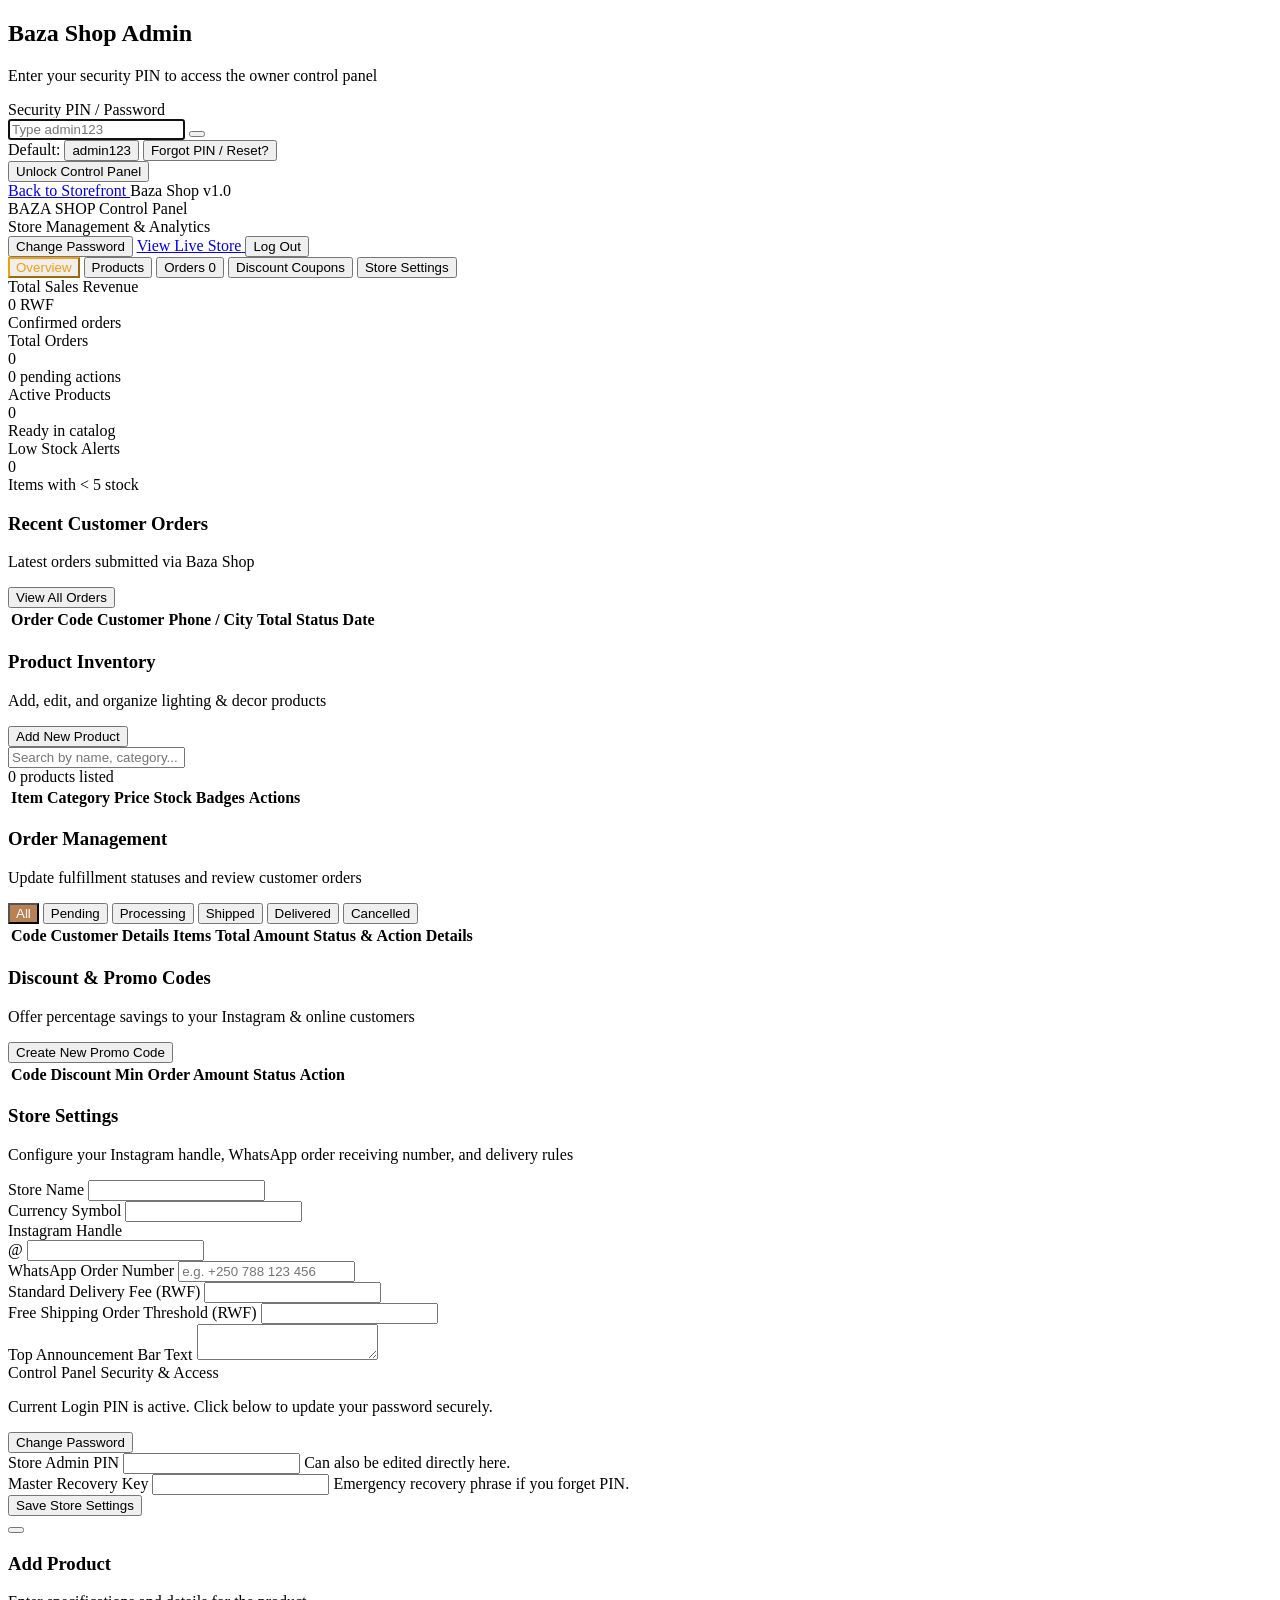
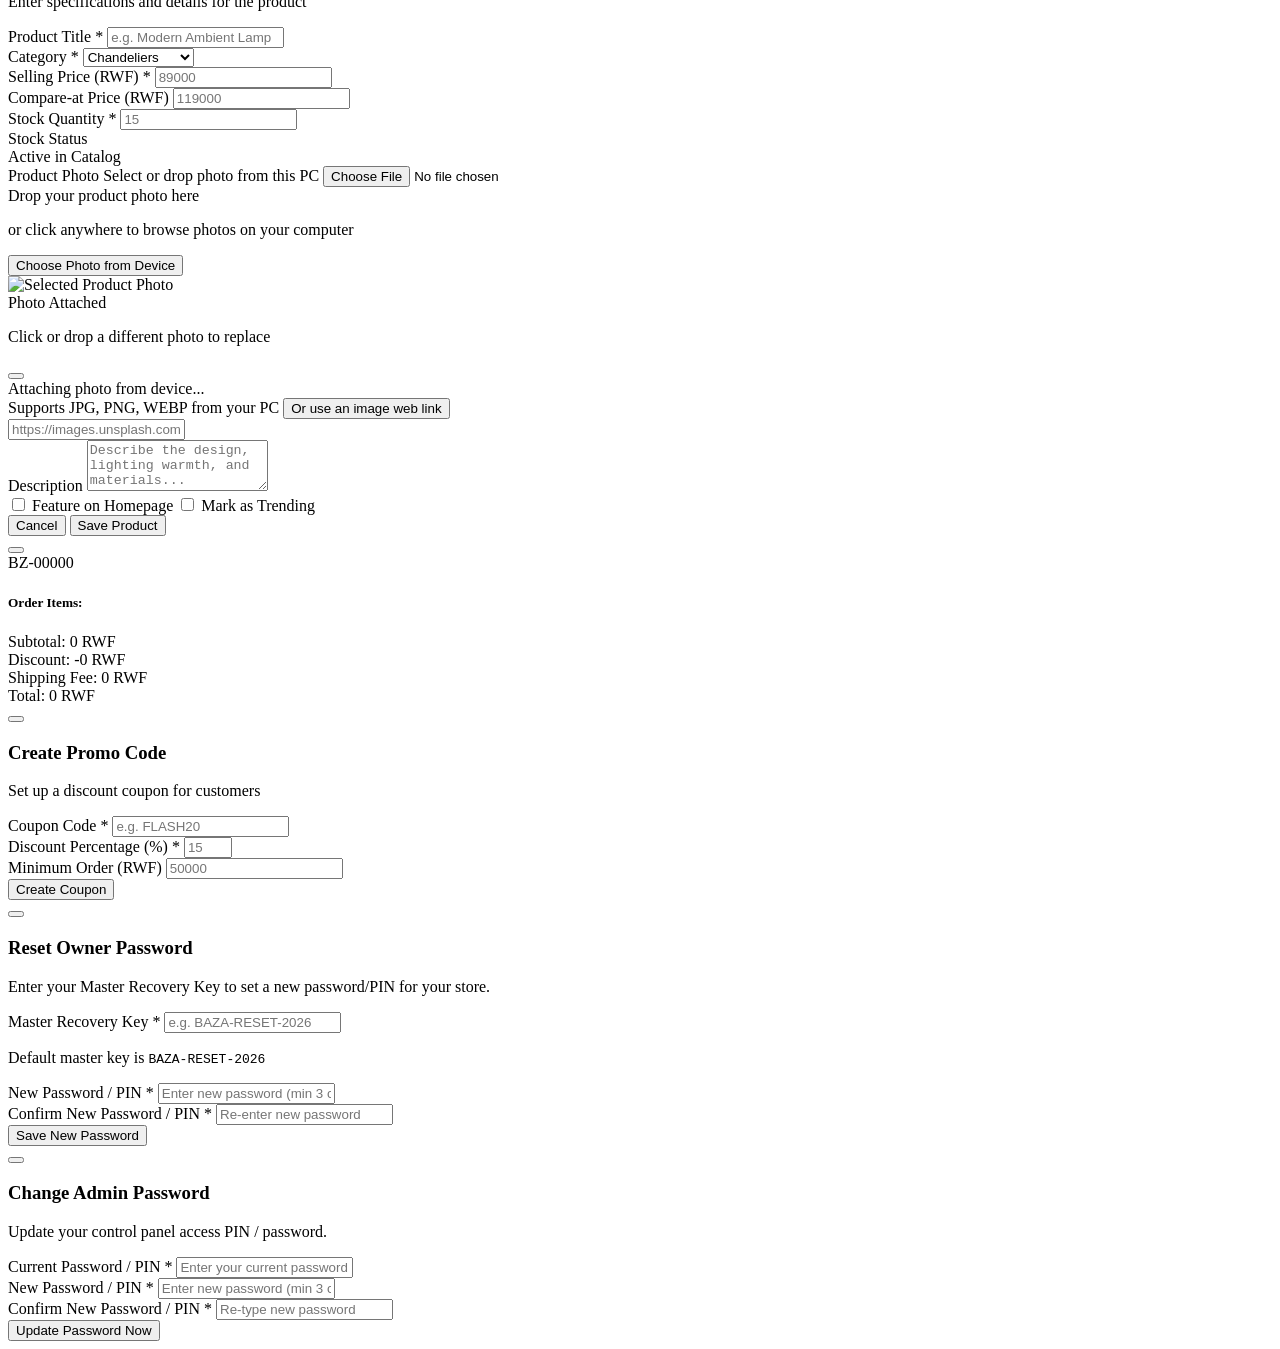
==== templates/admin.html @ 98906d43 "Initial commit: Baza Shop modern e-commerce storefront & owner control panel" ====
<!DOCTYPE html>
<html lang="en">
<head>
    <meta charset="UTF-8">
    <meta name="viewport" content="width=device-width, initial-scale=1.0">
    <title>Baza Shop | Owner Control Panel</title>
    <!-- Tailwind CSS CDN -->
    <script src="https://cdn.tailwindcss.com"></script>
    <script>
        tailwind.config = {
            darkMode: 'class',
            theme: {
                extend: {
                    colors: {
                        brand: {
                            500: '#b88255',
                            600: '#9e6741',
                            700: '#7f4f34',
                        },
                        darkBg: '#0f1117',
                        darkCard: '#151922',
                        darkBorder: '#222834'
                    },
                    fontFamily: {
                        sans: ['Plus Jakarta Sans', 'Inter', 'sans-serif'],
                        display: ['Outfit', 'sans-serif'],
                    }
                }
            }
        }
    </script>
    <!-- Google Fonts -->
    <link rel="preconnect" href="https://fonts.googleapis.com">
    <link rel="preconnect" href="https://fonts.gstatic.com" crossorigin>
    <link href="https://fonts.googleapis.com/css2?family=Outfit:wght@400;500;600;700;800&family=Plus+Jakarta+Sans:wght@300;400;500;600;700&display=swap" rel="stylesheet">
    <!-- Lucide Icons -->
    <script src="https://unpkg.com/lucide@latest"></script>
    <link rel="stylesheet" href="/static/css/style.css">
</head>
<body class="bg-[#0c0e14] text-slate-100 font-sans antialiased min-h-screen flex flex-col">

    <!-- Admin Login Screen (Shown when not authenticated) -->
    <div id="loginScreen" class="fixed inset-0 z-50 flex items-center justify-center p-4 bg-[#0a0c12]">
        <div class="max-w-md w-full bg-[#131722] border border-slate-800 rounded-2xl p-8 shadow-2xl text-center">
            <div class="w-14 h-14 rounded-2xl bg-gradient-to-br from-brand-500 to-amber-700 flex items-center justify-center mx-auto mb-4 text-white shadow-lg shadow-brand-500/20">
                <i data-lucide="shield-check" class="w-7 h-7"></i>
            </div>
            <h2 class="font-display font-bold text-2xl text-white mb-1">Baza Shop Admin</h2>
            <p class="text-xs text-slate-400 mb-6">Enter your security PIN to access the owner control panel</p>

            <form onsubmit="handleAdminLogin(event)" class="space-y-4 text-left">
                <div>
                    <label class="block text-xs font-semibold text-slate-300 mb-1.5">Security PIN / Password</label>
                    <div class="relative">
                        <i data-lucide="key-round" class="w-4 h-4 text-slate-400 absolute left-3.5 top-1/2 -translate-y-1/2"></i>
                        <input 
                            type="password" 
                            id="adminPinInput" 
                            required 
                            autofocus
                            placeholder="Type admin123" 
                            class="w-full bg-[#1a1f2e] border border-slate-700 rounded-xl pl-10 pr-10 py-2.5 text-sm text-white placeholder-slate-500 focus:outline-none focus:border-brand-500"
                        >
                        <button type="button" onclick="togglePinVisibility()" class="absolute right-3 top-1/2 -translate-y-1/2 text-slate-400 hover:text-white transition" title="Show/Hide Password">
                            <i id="pinEyeIcon" data-lucide="eye" class="w-4 h-4"></i>
                        </button>
                    </div>
                    <div class="flex items-center justify-between text-[11px] mt-2">
                        <span class="text-slate-400">
                            Default: <button type="button" onclick="fillDefaultPin()" class="bg-amber-500/20 text-amber-300 font-bold px-1.5 py-0.5 rounded border border-amber-500/30 hover:bg-amber-500/40 transition cursor-pointer" title="Click to auto-fill">admin123</button>
                        </span>
                        <button type="button" onclick="openResetPasswordModal()" class="text-amber-400 hover:text-amber-300 font-semibold underline underline-offset-2 transition">
                            Forgot PIN / Reset?
                        </button>
                    </div>
                </div>

                <div id="loginErrorMsg" class="hidden text-xs text-rose-400 bg-rose-500/10 border border-rose-500/20 p-2.5 rounded-lg"></div>

                <button type="submit" id="loginBtn" class="w-full py-2.5 rounded-xl bg-gradient-to-r from-brand-500 to-amber-600 hover:from-brand-400 hover:to-amber-500 text-white font-semibold text-xs shadow-lg shadow-brand-500/20 transition">
                    Unlock Control Panel
                </button>
            </form>

            <div class="mt-6 pt-6 border-t border-slate-800 flex items-center justify-between text-xs text-slate-400">
                <a href="/" class="hover:text-amber-400 transition flex items-center gap-1">
                    <i data-lucide="arrow-left" class="w-3.5 h-3.5"></i>
                    Back to Storefront
                </a>
                <span class="text-slate-600">Baza Shop v1.0</span>
            </div>
        </div>
    </div>

    <!-- Admin Main App (Visible after authentication) -->
    <div id="adminApp" class="hidden flex-1 flex flex-col">
        <!-- Top Admin Header -->
        <header class="bg-[#121620] border-b border-slate-800 sticky top-0 z-30">
            <div class="max-w-7xl mx-auto px-4 sm:px-6 lg:px-8 h-16 flex items-center justify-between">
                <!-- Brand Title -->
                <div class="flex items-center gap-3">
                    <div class="w-9 h-9 rounded-xl bg-brand-500 flex items-center justify-center text-white font-bold">
                        <i data-lucide="layout-dashboard" class="w-5 h-5"></i>
                    </div>
                    <div>
                        <div class="font-display font-bold text-base text-white flex items-center gap-2">
                            <span>BAZA SHOP</span>
                            <span class="text-[10px] bg-amber-500/20 text-amber-300 font-semibold px-2 py-0.5 rounded-full border border-amber-500/30">Control Panel</span>
                        </div>
                        <span class="text-[11px] text-slate-400">Store Management & Analytics</span>
                    </div>
                </div>

                <!-- Right Header Actions -->
                <div class="flex items-center gap-3 text-xs">
                    <button onclick="openChangePasswordModal()" class="px-3 py-1.5 rounded-xl bg-amber-500/15 hover:bg-amber-500/25 text-amber-300 transition flex items-center gap-1.5 border border-amber-500/30 font-semibold shadow-sm" title="Change Admin Password">
                        <i data-lucide="key-round" class="w-3.5 h-3.5"></i>
                        <span>Change Password</span>
                    </button>
                    <a href="/" target="_blank" class="px-3 py-1.5 rounded-xl bg-slate-800 hover:bg-slate-700 text-slate-200 transition flex items-center gap-1.5 border border-slate-700">
                        <i data-lucide="external-link" class="w-3.5 h-3.5 text-amber-400"></i>
                        <span>View Live Store</span>
                    </a>
                    <button onclick="handleAdminLogout()" class="px-3 py-1.5 rounded-xl bg-rose-500/10 hover:bg-rose-500/20 text-rose-300 transition flex items-center gap-1.5 border border-rose-500/30">
                        <i data-lucide="log-out" class="w-3.5 h-3.5"></i>
                        <span>Log Out</span>
                    </button>
                </div>
            </div>

            <!-- Tab Navigation Bar -->
            <div class="border-t border-slate-800/80 bg-[#0f121a] px-4 sm:px-8">
                <nav class="flex space-x-6 overflow-x-auto text-xs font-semibold" aria-label="Tabs">
                    <button onclick="switchTab('dashboard')" id="tabBtn-dashboard" class="admin-tab active-admin-tab py-3 border-b-2 flex items-center gap-2 transition">
                        <i data-lucide="bar-chart-3" class="w-4 h-4"></i>
                        <span>Overview</span>
                    </button>
                    <button onclick="switchTab('products')" id="tabBtn-products" class="admin-tab py-3 border-b-2 border-transparent text-slate-400 hover:text-white flex items-center gap-2 transition">
                        <i data-lucide="package" class="w-4 h-4"></i>
                        <span>Products</span>
                    </button>
                    <button onclick="switchTab('orders')" id="tabBtn-orders" class="admin-tab py-3 border-b-2 border-transparent text-slate-400 hover:text-white flex items-center gap-2 transition">
                        <i data-lucide="shopping-cart" class="w-4 h-4"></i>
                        <span>Orders</span>
                        <span id="pendingBadge" class="hidden bg-amber-500 text-stone-900 text-[10px] font-bold px-1.5 py-0.2 rounded-full">0</span>
                    </button>
                    <button onclick="switchTab('coupons')" id="tabBtn-coupons" class="admin-tab py-3 border-b-2 border-transparent text-slate-400 hover:text-white flex items-center gap-2 transition">
                        <i data-lucide="tag" class="w-4 h-4"></i>
                        <span>Discount Coupons</span>
                    </button>
                    <button onclick="switchTab('settings')" id="tabBtn-settings" class="admin-tab py-3 border-b-2 border-transparent text-slate-400 hover:text-white flex items-center gap-2 transition">
                        <i data-lucide="settings" class="w-4 h-4"></i>
                        <span>Store Settings</span>
                    </button>
                </nav>
            </div>
        </header>

        <!-- Main Body Area -->
        <main class="flex-1 max-w-7xl w-full mx-auto p-4 sm:p-6 lg:p-8">

            <!-- TAB 1: DASHBOARD OVERVIEW -->
            <div id="tabContent-dashboard" class="space-y-8">
                <!-- Metrics Grid -->
                <div class="grid grid-cols-1 sm:grid-cols-2 lg:grid-cols-4 gap-4">
                    <!-- Revenue -->
                    <div class="bg-[#151924] border border-slate-800 rounded-2xl p-5 shadow-lg">
                        <div class="flex items-center justify-between text-slate-400 mb-3 text-xs">
                            <span class="font-medium">Total Sales Revenue</span>
                            <div class="w-8 h-8 rounded-lg bg-emerald-500/10 text-emerald-400 flex items-center justify-center">
                                <i data-lucide="dollar-sign" class="w-4 h-4"></i>
                            </div>
                        </div>
                        <div id="metricRevenue" class="text-2xl font-extrabold text-white font-display">0 RWF</div>
                        <div class="text-[11px] text-emerald-400 font-medium mt-1 flex items-center gap-1">
                            <i data-lucide="trending-up" class="w-3 h-3"></i> Confirmed orders
                        </div>
                    </div>

                    <!-- Orders -->
                    <div class="bg-[#151924] border border-slate-800 rounded-2xl p-5 shadow-lg">
                        <div class="flex items-center justify-between text-slate-400 mb-3 text-xs">
                            <span class="font-medium">Total Orders</span>
                            <div class="w-8 h-8 rounded-lg bg-blue-500/10 text-blue-400 flex items-center justify-center">
                                <i data-lucide="shopping-bag" class="w-4 h-4"></i>
                            </div>
                        </div>
                        <div id="metricOrders" class="text-2xl font-extrabold text-white font-display">0</div>
                        <div class="text-[11px] text-slate-400 mt-1">
                            <span id="metricPendingOrders" class="text-amber-400 font-semibold">0</span> pending actions
                        </div>
                    </div>

                    <!-- Products -->
                    <div class="bg-[#151924] border border-slate-800 rounded-2xl p-5 shadow-lg">
                        <div class="flex items-center justify-between text-slate-400 mb-3 text-xs">
                            <span class="font-medium">Active Products</span>
                            <div class="w-8 h-8 rounded-lg bg-purple-500/10 text-purple-400 flex items-center justify-center">
                                <i data-lucide="layers" class="w-4 h-4"></i>
                            </div>
                        </div>
                        <div id="metricProducts" class="text-2xl font-extrabold text-white font-display">0</div>
                        <div class="text-[11px] text-slate-400 mt-1">Ready in catalog</div>
                    </div>

                    <!-- Low Stock Alerts -->
                    <div class="bg-[#151924] border border-slate-800 rounded-2xl p-5 shadow-lg">
                        <div class="flex items-center justify-between text-slate-400 mb-3 text-xs">
                            <span class="font-medium">Low Stock Alerts</span>
                            <div class="w-8 h-8 rounded-lg bg-amber-500/10 text-amber-400 flex items-center justify-center">
                                <i data-lucide="alert-triangle" class="w-4 h-4"></i>
                            </div>
                        </div>
                        <div id="metricLowStock" class="text-2xl font-extrabold text-white font-display">0</div>
                        <div class="text-[11px] text-amber-400 mt-1">Items with &lt; 5 stock</div>
                    </div>
                </div>

                <!-- Recent Orders Preview -->
                <div class="bg-[#151924] border border-slate-800 rounded-2xl p-6 shadow-lg">
                    <div class="flex items-center justify-between mb-4">
                        <div>
                            <h3 class="font-display font-bold text-base text-white">Recent Customer Orders</h3>
                            <p class="text-xs text-slate-400">Latest orders submitted via Baza Shop</p>
                        </div>
                        <button onclick="switchTab('orders')" class="text-xs text-amber-400 hover:underline font-semibold flex items-center gap-1">
                            <span>View All Orders</span>
                            <i data-lucide="arrow-right" class="w-3.5 h-3.5"></i>
                        </button>
                    </div>

                    <div class="overflow-x-auto">
                        <table class="w-full text-left text-xs text-slate-300">
                            <thead class="bg-[#11141c] text-slate-400 uppercase font-semibold text-[10px] tracking-wider border-b border-slate-800">
                                <tr>
                                    <th class="py-3 px-4">Order Code</th>
                                    <th class="py-3 px-4">Customer</th>
                                    <th class="py-3 px-4">Phone / City</th>
                                    <th class="py-3 px-4">Total</th>
                                    <th class="py-3 px-4">Status</th>
                                    <th class="py-3 px-4">Date</th>
                                </tr>
                            </thead>
                            <tbody id="dashboardRecentOrdersTable" class="divide-y divide-slate-800/60">
                                <!-- Injected via JS -->
                            </tbody>
                        </table>
                    </div>
                </div>
            </div>

            <!-- TAB 2: PRODUCTS MANAGEMENT -->
            <div id="tabContent-products" class="hidden space-y-6">
                <div class="flex flex-col sm:flex-row sm:items-center justify-between gap-4">
                    <div>
                        <h3 class="font-display font-bold text-xl text-white">Product Inventory</h3>
                        <p class="text-xs text-slate-400">Add, edit, and organize lighting & decor products</p>
                    </div>

                    <button onclick="openProductEditor()" class="px-4 py-2.5 rounded-xl bg-gradient-to-r from-brand-500 to-amber-600 hover:from-brand-400 hover:to-amber-500 text-white font-semibold text-xs transition flex items-center gap-2 shadow-lg shadow-brand-500/20">
                        <i data-lucide="plus" class="w-4 h-4"></i>
                        <span>Add New Product</span>
                    </button>
                </div>

                <!-- Products Table Card -->
                <div class="bg-[#151924] border border-slate-800 rounded-2xl overflow-hidden shadow-lg">
                    <!-- Filters bar -->
                    <div class="p-4 border-b border-slate-800 flex flex-wrap items-center justify-between gap-3 text-xs">
                        <div class="flex items-center gap-2 flex-1 max-w-sm">
                            <i data-lucide="search" class="w-4 h-4 text-slate-400"></i>
                            <input 
                                type="text" 
                                id="adminProductSearch" 
                                placeholder="Search by name, category..." 
                                oninput="filterAdminProducts()"
                                class="w-full bg-[#1c2230] border border-slate-700 rounded-lg px-3 py-1.5 text-xs text-white placeholder-slate-500 focus:outline-none focus:border-brand-500"
                            >
                        </div>
                        <span id="adminProductCount" class="text-slate-400 text-xs">0 products listed</span>
                    </div>

                    <div class="overflow-x-auto">
                        <table class="w-full text-left text-xs text-slate-300">
                            <thead class="bg-[#11141c] text-slate-400 uppercase font-semibold text-[10px] tracking-wider border-b border-slate-800">
                                <tr>
                                    <th class="py-3 px-4">Item</th>
                                    <th class="py-3 px-4">Category</th>
                                    <th class="py-3 px-4">Price</th>
                                    <th class="py-3 px-4">Stock</th>
                                    <th class="py-3 px-4">Badges</th>
                                    <th class="py-3 px-4 text-right">Actions</th>
                                </tr>
                            </thead>
                            <tbody id="adminProductsTable" class="divide-y divide-slate-800/60">
                                <!-- Injected via JS -->
                            </tbody>
                        </table>
                    </div>
                </div>
            </div>

            <!-- TAB 3: ORDERS MANAGEMENT -->
            <div id="tabContent-orders" class="hidden space-y-6">
                <div class="flex flex-col sm:flex-row sm:items-center justify-between gap-4">
                    <div>
                        <h3 class="font-display font-bold text-xl text-white">Order Management</h3>
                        <p class="text-xs text-slate-400">Update fulfillment statuses and review customer orders</p>
                    </div>

                    <!-- Status Filter Tabs -->
                    <div class="flex items-center gap-1.5 overflow-x-auto p-1 bg-[#151924] border border-slate-800 rounded-xl text-xs">
                        <button onclick="filterAdminOrders('All')" class="order-filter-btn active-order-filter px-3 py-1.5 rounded-lg font-semibold transition">All</button>
                        <button onclick="filterAdminOrders('pending')" class="order-filter-btn px-3 py-1.5 rounded-lg text-slate-400 hover:text-white transition">Pending</button>
                        <button onclick="filterAdminOrders('processing')" class="order-filter-btn px-3 py-1.5 rounded-lg text-slate-400 hover:text-white transition">Processing</button>
                        <button onclick="filterAdminOrders('shipped')" class="order-filter-btn px-3 py-1.5 rounded-lg text-slate-400 hover:text-white transition">Shipped</button>
                        <button onclick="filterAdminOrders('delivered')" class="order-filter-btn px-3 py-1.5 rounded-lg text-slate-400 hover:text-white transition">Delivered</button>
                        <button onclick="filterAdminOrders('cancelled')" class="order-filter-btn px-3 py-1.5 rounded-lg text-slate-400 hover:text-white transition">Cancelled</button>
                    </div>
                </div>

                <!-- Orders Table Card -->
                <div class="bg-[#151924] border border-slate-800 rounded-2xl overflow-hidden shadow-lg">
                    <div class="overflow-x-auto">
                        <table class="w-full text-left text-xs text-slate-300">
                            <thead class="bg-[#11141c] text-slate-400 uppercase font-semibold text-[10px] tracking-wider border-b border-slate-800">
                                <tr>
                                    <th class="py-3 px-4">Code</th>
                                    <th class="py-3 px-4">Customer Details</th>
                                    <th class="py-3 px-4">Items</th>
                                    <th class="py-3 px-4">Total Amount</th>
                                    <th class="py-3 px-4">Status & Action</th>
                                    <th class="py-3 px-4 text-right">Details</th>
                                </tr>
                            </thead>
                            <tbody id="adminOrdersTable" class="divide-y divide-slate-800/60">
                                <!-- Injected via JS -->
                            </tbody>
                        </table>
                    </div>
                </div>
            </div>

            <!-- TAB 4: COUPONS & DISCOUNTS -->
            <div id="tabContent-coupons" class="hidden space-y-6">
                <div class="flex flex-col sm:flex-row sm:items-center justify-between gap-4">
                    <div>
                        <h3 class="font-display font-bold text-xl text-white">Discount & Promo Codes</h3>
                        <p class="text-xs text-slate-400">Offer percentage savings to your Instagram & online customers</p>
                    </div>

                    <button onclick="openCouponModal()" class="px-4 py-2 rounded-xl bg-brand-500 hover:bg-brand-400 text-white font-semibold text-xs transition flex items-center gap-1.5">
                        <i data-lucide="plus" class="w-4 h-4"></i>
                        <span>Create New Promo Code</span>
                    </button>
                </div>

                <div class="bg-[#151924] border border-slate-800 rounded-2xl overflow-hidden shadow-lg">
                    <div class="overflow-x-auto">
                        <table class="w-full text-left text-xs text-slate-300">
                            <thead class="bg-[#11141c] text-slate-400 uppercase font-semibold text-[10px] tracking-wider border-b border-slate-800">
                                <tr>
                                    <th class="py-3 px-4">Code</th>
                                    <th class="py-3 px-4">Discount</th>
                                    <th class="py-3 px-4">Min Order Amount</th>
                                    <th class="py-3 px-4">Status</th>
                                    <th class="py-3 px-4 text-right">Action</th>
                                </tr>
                            </thead>
                            <tbody id="adminCouponsTable" class="divide-y divide-slate-800/60">
                                <!-- Injected via JS -->
                            </tbody>
                        </table>
                    </div>
                </div>
            </div>

            <!-- TAB 5: SETTINGS -->
            <div id="tabContent-settings" class="hidden space-y-6">
                <div>
                    <h3 class="font-display font-bold text-xl text-white">Store Settings</h3>
                    <p class="text-xs text-slate-400">Configure your Instagram handle, WhatsApp order receiving number, and delivery rules</p>
                </div>

                <div class="bg-[#151924] border border-slate-800 rounded-2xl p-6 sm:p-8 max-w-3xl shadow-lg">
                    <form onsubmit="handleSaveSettings(event)" class="space-y-5 text-xs">
                        <div class="grid grid-cols-1 sm:grid-cols-2 gap-4">
                            <div>
                                <label class="block text-slate-300 font-semibold mb-1">Store Name</label>
                                <input type="text" id="settingStoreName" class="w-full bg-[#1c2230] border border-slate-700 rounded-xl px-3.5 py-2 text-white focus:outline-none focus:border-brand-500">
                            </div>
                            <div>
                                <label class="block text-slate-300 font-semibold mb-1">Currency Symbol</label>
                                <input type="text" id="settingCurrency" class="w-full bg-[#1c2230] border border-slate-700 rounded-xl px-3.5 py-2 text-white focus:outline-none focus:border-brand-500">
                            </div>
                        </div>

                        <div class="grid grid-cols-1 sm:grid-cols-2 gap-4">
                            <div>
                                <label class="block text-slate-300 font-semibold mb-1">Instagram Handle</label>
                                <div class="relative">
                                    <span class="absolute left-3.5 top-1/2 -translate-y-1/2 text-slate-500 font-bold">@</span>
                                    <input type="text" id="settingInstagram" class="w-full bg-[#1c2230] border border-slate-700 rounded-xl pl-8 pr-3.5 py-2 text-white focus:outline-none focus:border-brand-500">
                                </div>
                            </div>
                            <div>
                                <label class="block text-slate-300 font-semibold mb-1">WhatsApp Order Number</label>
                                <input type="text" id="settingWhatsApp" placeholder="e.g. +250 788 123 456" class="w-full bg-[#1c2230] border border-slate-700 rounded-xl px-3.5 py-2 text-white focus:outline-none focus:border-brand-500">
                            </div>
                        </div>

                        <div class="grid grid-cols-1 sm:grid-cols-2 gap-4">
                            <div>
                                <label class="block text-slate-300 font-semibold mb-1">Standard Delivery Fee (RWF)</label>
                                <input type="number" step="100" id="settingDeliveryFee" class="w-full bg-[#1c2230] border border-slate-700 rounded-xl px-3.5 py-2 text-white focus:outline-none focus:border-brand-500">
                            </div>
                            <div>
                                <label class="block text-slate-300 font-semibold mb-1">Free Shipping Order Threshold (RWF)</label>
                                <input type="number" step="500" id="settingFreeShipping" class="w-full bg-[#1c2230] border border-slate-700 rounded-xl px-3.5 py-2 text-white focus:outline-none focus:border-brand-500">
                            </div>
                        </div>

                        <div>
                            <label class="block text-slate-300 font-semibold mb-1">Top Announcement Bar Text</label>
                            <textarea id="settingAnnouncement" rows="2" class="w-full bg-[#1c2230] border border-slate-700 rounded-xl px-3.5 py-2 text-white focus:outline-none focus:border-brand-500"></textarea>
                        </div>

                        <!-- Dedicated Security Card inside Store Settings -->
                        <div class="pt-5 border-t border-slate-800">
                            <div class="p-4 bg-[#1b2130] rounded-xl border border-slate-700/80 flex flex-col sm:flex-row sm:items-center justify-between gap-4">
                                <div class="space-y-0.5">
                                    <div class="flex items-center gap-2 text-white font-bold text-sm">
                                        <i data-lucide="shield-check" class="w-4 h-4 text-amber-400"></i>
                                        <span>Control Panel Security & Access</span>
                                    </div>
                                    <p class="text-[11px] text-slate-400">Current Login PIN is active. Click below to update your password securely.</p>
                                </div>
                                <button type="button" onclick="openChangePasswordModal()" class="px-4 py-2 rounded-xl bg-amber-500/20 hover:bg-amber-500/30 text-amber-300 border border-amber-500/40 text-xs font-bold transition flex items-center gap-1.5 shrink-0">
                                    <i data-lucide="key-round" class="w-4 h-4"></i>
                                    <span>Change Password</span>
                                </button>
                            </div>
                        </div>

                        <div class="grid grid-cols-1 sm:grid-cols-2 gap-4">
                            <div>
                                <label class="block text-slate-300 font-semibold mb-1">Store Admin PIN</label>
                                <input type="text" id="settingAdminPin" class="w-full bg-[#1c2230] border border-slate-700 rounded-xl px-3.5 py-2 text-white focus:outline-none focus:border-brand-500">
                                <span class="text-[11px] text-slate-500 block mt-1">Can also be edited directly here.</span>
                            </div>
                            <div>
                                <label class="block text-slate-300 font-semibold mb-1">Master Recovery Key</label>
                                <input type="text" id="settingRecoveryKey" class="w-full bg-[#1c2230] border border-slate-700 rounded-xl px-3.5 py-2 text-white focus:outline-none focus:border-brand-500 font-mono">
                                <span class="text-[11px] text-slate-500 block mt-1">Emergency recovery phrase if you forget PIN.</span>
                            </div>
                        </div>

                        <button type="submit" class="px-6 py-2.5 rounded-xl bg-gradient-to-r from-brand-500 to-amber-600 hover:from-brand-400 hover:to-amber-500 text-white font-semibold text-xs shadow-lg shadow-brand-500/20 transition">
                            Save Store Settings
                        </button>
                    </form>
                </div>
            </div>
        </main>
    </div>

    <!-- ==================== ADMIN MODALS ==================== -->

    <!-- Product Editor Modal (Add/Edit) -->
    <div id="productEditorModal" class="fixed inset-0 z-50 hidden flex items-center justify-center p-4 bg-black/80 backdrop-blur-sm overflow-y-auto">
        <div class="bg-[#141824] border border-slate-700 rounded-2xl max-w-2xl w-full p-6 sm:p-8 shadow-2xl relative my-6">
            <button onclick="closeProductEditor()" class="absolute top-4 right-4 p-2 text-slate-400 hover:text-white rounded-lg hover:bg-slate-800 transition">
                <i data-lucide="x" class="w-5 h-5"></i>
            </button>

            <h3 id="productEditorTitle" class="font-display font-bold text-xl text-white mb-1">Add Product</h3>
            <p class="text-xs text-slate-400 mb-6">Enter specifications and details for the product</p>

            <form onsubmit="handleSaveProduct(event)" class="space-y-4 text-xs">
                <input type="hidden" id="editProductId">

                <div>
                    <label class="block text-slate-300 font-semibold mb-1">Product Title *</label>
                    <input type="text" id="prodName" required placeholder="e.g. Modern Ambient Lamp" class="w-full bg-[#1c2230] border border-slate-700 rounded-xl px-3.5 py-2.5 text-white focus:outline-none focus:border-brand-500">
                </div>

                <div class="grid grid-cols-1 sm:grid-cols-3 gap-4">
                    <div>
                        <label class="block text-slate-300 font-semibold mb-1">Category *</label>
                        <select id="prodCategory" required class="w-full bg-[#1c2230] border border-slate-700 rounded-xl px-3 py-2.5 text-white focus:outline-none focus:border-brand-500">
                            <option value="Chandeliers">Chandeliers</option>
                            <option value="Floor Lamps">Floor Lamps</option>
                            <option value="Pendant Lights">Pendant Lights</option>
                            <option value="Table Lamps">Table Lamps</option>
                            <option value="Decor Lighting">Decor Lighting</option>
                            <option value="Home Decor">Home Decor</option>
                            <option value="Accessories">Accessories</option>
                        </select>
                    </div>
                    <div>
                        <label class="block text-slate-300 font-semibold mb-1">Selling Price (RWF) *</label>
                        <input type="number" step="100" id="prodPrice" required placeholder="89000" class="w-full bg-[#1c2230] border border-slate-700 rounded-xl px-3.5 py-2.5 text-white focus:outline-none focus:border-brand-500">
                    </div>
                    <div>
                        <label class="block text-slate-300 font-semibold mb-1">Compare-at Price (RWF)</label>
                        <input type="number" step="100" id="prodComparePrice" placeholder="119000" class="w-full bg-[#1c2230] border border-slate-700 rounded-xl px-3.5 py-2.5 text-white focus:outline-none focus:border-brand-500">
                    </div>
                </div>

                <div class="grid grid-cols-1 sm:grid-cols-2 gap-4">
                    <div>
                        <label class="block text-slate-300 font-semibold mb-1">Stock Quantity *</label>
                        <input type="number" id="prodStock" required placeholder="15" class="w-full bg-[#1c2230] border border-slate-700 rounded-xl px-3.5 py-2.5 text-white focus:outline-none focus:border-brand-500">
                    </div>
                    <div>
                        <label class="block text-slate-300 font-semibold mb-1">Stock Status</label>
                        <div class="p-2.5 bg-[#181d28] border border-slate-700/60 rounded-xl text-xs text-slate-300 flex items-center gap-2">
                            <span class="w-2 h-2 rounded-full bg-emerald-400"></span>
                            <span>Active in Catalog</span>
                        </div>
                    </div>
                </div>

                <!-- Primary Photo Selector from Device (NO URL REQUIRED) -->
                <div>
                    <label class="block text-slate-300 font-semibold mb-1.5 flex items-center justify-between">
                        <span class="flex items-center gap-1.5">
                            <i data-lucide="image" class="w-4 h-4 text-amber-400"></i>
                            <span>Product Photo</span>
                        </span>
                        <span class="text-[11px] text-amber-400 font-medium">Select or drop photo from this PC</span>
                    </label>

                    <!-- Hidden file picker and hidden URL value (Auto-filled by photo picker) -->
                    <input type="file" id="prodFileInput" accept="image/*" class="hidden">
                    <input type="hidden" id="prodImageUrl">

                    <!-- Interactive Photo Box -->
                    <div 
                        id="dropZone" 
                        onclick="triggerFileInput()"
                        class="border-2 border-dashed border-slate-700 hover:border-amber-400 bg-[#171b26] hover:bg-[#1a202d] rounded-2xl p-6 text-center cursor-pointer transition-all duration-200 group"
                    >
                        <!-- Prompt / Empty State -->
                        <div id="dropPrompt" class="flex flex-col items-center justify-center py-3">
                            <div class="w-14 h-14 rounded-2xl bg-amber-500/10 text-amber-400 flex items-center justify-center mb-3 group-hover:scale-110 group-hover:bg-amber-500/20 transition duration-300 shadow-inner">
                                <i data-lucide="image-plus" class="w-7 h-7"></i>
                            </div>
                            <div class="text-sm font-bold text-white mb-1">
                                Drop your product photo here
                            </div>
                            <p class="text-xs text-slate-400 mb-3">or click anywhere to browse photos on your computer</p>
                            <button type="button" class="inline-flex items-center gap-1.5 px-4 py-2 rounded-xl bg-gradient-to-r from-brand-500 to-amber-600 group-hover:from-brand-400 group-hover:to-amber-500 text-white text-xs font-bold shadow-md transition pointer-events-none">
                                <i data-lucide="folder-open" class="w-4 h-4"></i>
                                <span>Choose Photo from Device</span>
                            </button>
                        </div>

                        <!-- Selected Photo Preview State -->
                        <div id="dropPreviewContainer" class="hidden flex items-center gap-4 text-left">
                            <div class="relative w-24 h-24 rounded-xl overflow-hidden border border-slate-700 bg-black/60 shrink-0 shadow-lg">
                                <img id="dropPreviewImg" src="" alt="Selected Product Photo" class="w-full h-full object-cover">
                            </div>
                            <div class="flex-1 min-w-0 space-y-1">
                                <div id="uploadStatusBadge" class="inline-flex items-center gap-1 px-2.5 py-0.5 rounded-full text-[11px] font-bold bg-emerald-500/20 text-emerald-400 border border-emerald-500/30">
                                    <i data-lucide="check-circle" class="w-3.5 h-3.5"></i> Photo Attached
                                </div>
                                <p id="uploadFileName" class="text-xs font-bold text-white truncate"></p>
                                <p class="text-[11px] text-slate-400">Click or drop a different photo to replace</p>
                            </div>
                            <button type="button" onclick="clearUploadedImage(event)" class="p-2.5 text-slate-400 hover:text-rose-400 transition rounded-xl hover:bg-slate-800" title="Remove Photo">
                                <i data-lucide="trash-2" class="w-4 h-4"></i>
                            </button>
                        </div>

                        <!-- Uploading / Processing state -->
                        <div id="dropUploading" class="hidden flex flex-col items-center justify-center py-4">
                            <i data-lucide="loader-2" class="w-8 h-8 text-amber-400 animate-spin mb-2"></i>
                            <span class="text-xs font-semibold text-amber-300">Attaching photo from device...</span>
                        </div>
                    </div>

                    <!-- Optional Web Link Fallback (Collapsed by default) -->
                    <div class="pt-1.5 flex items-center justify-between text-[11px]">
                        <span class="text-slate-500">Supports JPG, PNG, WEBP from your PC</span>
                        <button type="button" onclick="toggleUrlField()" class="text-slate-400 hover:text-amber-300 transition flex items-center gap-1">
                            <i data-lucide="link" class="w-3 h-3"></i>
                            <span id="urlToggleLabel">Or use an image web link</span>
                        </button>
                    </div>
                    <div id="urlFieldContainer" class="hidden pt-2">
                        <input 
                            type="url" 
                            id="prodImageUrlManual" 
                            oninput="handleManualUrlInput(this.value)"
                            placeholder="https://images.unsplash.com/... (optional)" 
                            class="w-full bg-[#1c2230] border border-slate-700 rounded-xl px-3.5 py-2 text-white focus:outline-none focus:border-brand-500 text-xs"
                        >
                    </div>
                </div>

                <div>
                    <label class="block text-slate-300 font-semibold mb-1">Description</label>
                    <textarea id="prodDesc" rows="3" placeholder="Describe the design, lighting warmth, and materials..." class="w-full bg-[#1c2230] border border-slate-700 rounded-xl px-3.5 py-2 text-white focus:outline-none focus:border-brand-500"></textarea>
                </div>

                <!-- Badges -->
                <div class="flex items-center gap-6 pt-2">
                    <label class="flex items-center gap-2 cursor-pointer">
                        <input type="checkbox" id="prodIsFeatured" class="rounded text-brand-500 focus:ring-0">
                        <span class="text-slate-300">Feature on Homepage</span>
                    </label>
                    <label class="flex items-center gap-2 cursor-pointer">
                        <input type="checkbox" id="prodIsTrending" class="rounded text-brand-500 focus:ring-0">
                        <span class="text-slate-300">Mark as Trending</span>
                    </label>
                </div>

                <div class="flex justify-end gap-3 pt-4 border-t border-slate-800">
                    <button type="button" onclick="closeProductEditor()" class="px-4 py-2.5 rounded-xl bg-slate-800 hover:bg-slate-700 text-slate-300 transition">Cancel</button>
                    <button type="submit" class="px-5 py-2.5 rounded-xl bg-brand-500 hover:bg-brand-400 text-white font-semibold transition">Save Product</button>
                </div>
            </form>
        </div>
    </div>

    <!-- Order Detail Modal -->
    <div id="orderDetailModal" class="fixed inset-0 z-50 hidden flex items-center justify-center p-4 bg-black/80 backdrop-blur-sm overflow-y-auto">
        <div class="bg-[#141824] border border-slate-700 rounded-2xl max-w-xl w-full p-6 sm:p-8 shadow-2xl relative my-6">
            <button onclick="closeOrderDetailModal()" class="absolute top-4 right-4 p-2 text-slate-400 hover:text-white rounded-lg hover:bg-slate-800 transition">
                <i data-lucide="x" class="w-5 h-5"></i>
            </button>

            <div class="flex items-center justify-between mb-4">
                <div>
                    <span id="detailOrderCode" class="font-mono text-base font-bold text-amber-400">BZ-00000</span>
                    <span id="detailOrderStatus" class="ml-2 px-2 py-0.5 rounded-full text-[10px] font-bold"></span>
                </div>
                <span id="detailOrderDate" class="text-xs text-slate-400"></span>
            </div>

            <div class="space-y-4 text-xs">
                <!-- Customer Box -->
                <div class="bg-[#1b2130] p-4 rounded-xl border border-slate-800 space-y-1.5">
                    <div class="font-semibold text-white text-sm" id="detailCustomerName"></div>
                    <div class="text-slate-300 flex items-center gap-1.5">
                        <i data-lucide="phone" class="w-3.5 h-3.5 text-amber-400"></i>
                        <span id="detailCustomerPhone"></span>
                    </div>
                    <div class="text-slate-300 flex items-center gap-1.5">
                        <i data-lucide="map-pin" class="w-3.5 h-3.5 text-amber-400"></i>
                        <span id="detailCustomerAddress"></span>
                    </div>
                    <div id="detailNotesContainer" class="hidden text-amber-300/80 pt-1 text-[11px] italic"></div>
                </div>

                <!-- Items list -->
                <div>
                    <h5 class="font-semibold text-slate-300 mb-2">Order Items:</h5>
                    <div id="detailOrderItems" class="space-y-2 max-h-48 overflow-y-auto pr-1"></div>
                </div>

                <!-- Financials -->
                <div class="bg-[#1b2130] p-4 rounded-xl border border-slate-800 space-y-1">
                    <div class="flex justify-between text-slate-400">
                        <span>Subtotal:</span>
                        <span id="detailSubtotal" class="text-white">0 RWF</span>
                    </div>
                    <div class="flex justify-between text-slate-400">
                        <span>Discount:</span>
                        <span id="detailDiscount" class="text-emerald-400">-0 RWF</span>
                    </div>
                    <div class="flex justify-between text-slate-400">
                        <span>Shipping Fee:</span>
                        <span id="detailShipping" class="text-white">0 RWF</span>
                    </div>
                    <div class="flex justify-between text-sm font-bold text-white pt-2 border-t border-slate-700">
                        <span>Total:</span>
                        <span id="detailTotal" class="text-amber-400 text-base">0 RWF</span>
                    </div>
                </div>
            </div>
        </div>
    </div>

    <!-- Coupon Modal -->
    <div id="couponModal" class="fixed inset-0 z-50 hidden flex items-center justify-center p-4 bg-black/80 backdrop-blur-sm">
        <div class="bg-[#141824] border border-slate-700 rounded-2xl max-w-sm w-full p-6 shadow-2xl relative">
            <button onclick="closeCouponModal()" class="absolute top-4 right-4 p-2 text-slate-400 hover:text-white rounded-lg hover:bg-slate-800 transition">
                <i data-lucide="x" class="w-5 h-5"></i>
            </button>

            <h3 class="font-display font-bold text-lg text-white mb-1">Create Promo Code</h3>
            <p class="text-xs text-slate-400 mb-4">Set up a discount coupon for customers</p>

            <form onsubmit="handleCreateCoupon(event)" class="space-y-3 text-xs">
                <div>
                    <label class="block text-slate-300 font-semibold mb-1">Coupon Code *</label>
                    <input type="text" id="newCouponCode" required placeholder="e.g. FLASH20" class="uppercase w-full bg-[#1c2230] border border-slate-700 rounded-xl px-3 py-2 text-white focus:outline-none focus:border-brand-500 font-mono">
                </div>
                <div>
                    <label class="block text-slate-300 font-semibold mb-1">Discount Percentage (%) *</label>
                    <input type="number" id="newCouponPercent" required placeholder="15" min="1" max="90" class="w-full bg-[#1c2230] border border-slate-700 rounded-xl px-3 py-2 text-white focus:outline-none focus:border-brand-500">
                </div>
                <div>
                    <label class="block text-slate-300 font-semibold mb-1">Minimum Order (RWF)</label>
                    <input type="number" id="newCouponMin" placeholder="50000" class="w-full bg-[#1c2230] border border-slate-700 rounded-xl px-3 py-2 text-white focus:outline-none focus:border-brand-500">
                </div>

                <div class="pt-3">
                    <button type="submit" class="w-full py-2.5 rounded-xl bg-brand-500 hover:bg-brand-400 text-white font-semibold transition">
                        Create Coupon
                    </button>
                </div>
            </form>
        </div>
    </div>

    <!-- Reset Password Modal -->
    <div id="resetPasswordModal" class="fixed inset-0 z-50 hidden flex items-center justify-center p-4 bg-black/80 backdrop-blur-sm">
        <div class="max-w-md w-full bg-[#131722] border border-slate-700 rounded-2xl p-6 sm:p-8 shadow-2xl relative text-left">
            <button onclick="closeResetPasswordModal()" class="absolute top-4 right-4 p-2 text-slate-400 hover:text-white rounded-lg hover:bg-slate-800 transition">
                <i data-lucide="x" class="w-5 h-5"></i>
            </button>

            <div class="w-12 h-12 rounded-xl bg-amber-500/10 text-amber-400 flex items-center justify-center mb-3">
                <i data-lucide="key-round" class="w-6 h-6"></i>
            </div>
            
            <h3 class="font-display font-bold text-xl text-white mb-1">Reset Owner Password</h3>
            <p class="text-xs text-slate-400 mb-5">Enter your Master Recovery Key to set a new password/PIN for your store.</p>

            <form onsubmit="handleResetPassword(event)" class="space-y-4 text-xs">
                <div>
                    <label class="block text-slate-300 font-semibold mb-1">Master Recovery Key *</label>
                    <input 
                        type="text" 
                        id="resetRecoveryKey" 
                        required 
                        placeholder="e.g. BAZA-RESET-2026" 
                        class="w-full bg-[#1a1f2e] border border-slate-700 rounded-xl px-3.5 py-2.5 text-white placeholder-slate-500 focus:outline-none focus:border-brand-500 font-mono text-xs"
                    >
                    <p class="text-[11px] text-slate-500 mt-1">Default master key is <code class="text-amber-400 font-mono">BAZA-RESET-2026</code></p>
                </div>

                <div>
                    <label class="block text-slate-300 font-semibold mb-1">New Password / PIN *</label>
                    <input 
                        type="password" 
                        id="resetNewPin" 
                        required 
                        placeholder="Enter new password (min 3 chars)" 
                        class="w-full bg-[#1a1f2e] border border-slate-700 rounded-xl px-3.5 py-2.5 text-white placeholder-slate-500 focus:outline-none focus:border-brand-500 text-xs"
                    >
                </div>

                <div>
                    <label class="block text-slate-300 font-semibold mb-1">Confirm New Password / PIN *</label>
                    <input 
                        type="password" 
                        id="resetConfirmPin" 
                        required 
                        placeholder="Re-enter new password" 
                        class="w-full bg-[#1a1f2e] border border-slate-700 rounded-xl px-3.5 py-2.5 text-white placeholder-slate-500 focus:outline-none focus:border-brand-500 text-xs"
                    >
                </div>

                <div id="resetErrorMsg" class="hidden text-xs text-rose-400 bg-rose-500/10 border border-rose-500/20 p-2.5 rounded-lg"></div>
                <div id="resetSuccessMsg" class="hidden text-xs text-emerald-400 bg-emerald-500/10 border border-emerald-500/20 p-2.5 rounded-lg"></div>

                <div class="pt-2">
                    <button type="submit" id="resetSubmitBtn" class="w-full py-2.5 rounded-xl bg-gradient-to-r from-brand-500 to-amber-600 hover:from-brand-400 hover:to-amber-500 text-white font-semibold text-xs shadow-lg shadow-brand-500/20 transition">
                        Save New Password
                    </button>
                </div>
            </form>
        </div>
    </div>

    <!-- Change Password Modal (Accessed from inside the control panel) -->
    <div id="changePasswordModal" class="fixed inset-0 z-50 hidden flex items-center justify-center p-4 bg-black/80 backdrop-blur-sm">
        <div class="max-w-md w-full bg-[#131722] border border-slate-700 rounded-2xl p-6 sm:p-8 shadow-2xl relative text-left">
            <button onclick="closeChangePasswordModal()" class="absolute top-4 right-4 p-2 text-slate-400 hover:text-white rounded-lg hover:bg-slate-800 transition">
                <i data-lucide="x" class="w-5 h-5"></i>
            </button>

            <div class="w-12 h-12 rounded-xl bg-amber-500/15 text-amber-400 flex items-center justify-center mb-3">
                <i data-lucide="lock" class="w-6 h-6"></i>
            </div>
            
            <h3 class="font-display font-bold text-xl text-white mb-1">Change Admin Password</h3>
            <p class="text-xs text-slate-400 mb-5">Update your control panel access PIN / password.</p>

            <form onsubmit="handleChangePassword(event)" class="space-y-4 text-xs">
                <div>
                    <label class="block text-slate-300 font-semibold mb-1">Current Password / PIN *</label>
                    <input 
                        type="password" 
                        id="changeCurrentPin" 
                        required 
                        placeholder="Enter your current password" 
                        class="w-full bg-[#1a1f2e] border border-slate-700 rounded-xl px-3.5 py-2.5 text-white placeholder-slate-500 focus:outline-none focus:border-brand-500 text-xs"
                    >
                </div>

                <div>
                    <label class="block text-slate-300 font-semibold mb-1">New Password / PIN *</label>
                    <input 
                        type="password" 
                        id="changeNewPin" 
                        required 
                        placeholder="Enter new password (min 3 chars)" 
                        class="w-full bg-[#1a1f2e] border border-slate-700 rounded-xl px-3.5 py-2.5 text-white placeholder-slate-500 focus:outline-none focus:border-brand-500 text-xs"
                    >
                </div>

                <div>
                    <label class="block text-slate-300 font-semibold mb-1">Confirm New Password / PIN *</label>
                    <input 
                        type="password" 
                        id="changeConfirmPin" 
                        required 
                        placeholder="Re-type new password" 
                        class="w-full bg-[#1a1f2e] border border-slate-700 rounded-xl px-3.5 py-2.5 text-white placeholder-slate-500 focus:outline-none focus:border-brand-500 text-xs"
                    >
                </div>

                <div id="changeErrorMsg" class="hidden text-xs text-rose-400 bg-rose-500/10 border border-rose-500/20 p-2.5 rounded-lg"></div>
                <div id="changeSuccessMsg" class="hidden text-xs text-emerald-400 bg-emerald-500/10 border border-emerald-500/20 p-2.5 rounded-lg"></div>

                <div class="pt-2">
                    <button type="submit" id="changeSubmitBtn" class="w-full py-2.5 rounded-xl bg-gradient-to-r from-brand-500 to-amber-600 hover:from-brand-400 hover:to-amber-500 text-white font-semibold text-xs shadow-lg shadow-brand-500/20 transition">
                        Update Password Now
                    </button>
                </div>
            </form>
        </div>
    </div>

    <!-- Admin Toast -->
    <div id="adminToast" class="fixed bottom-6 right-6 z-50 hidden bg-[#1b2130] text-white border border-slate-700 shadow-2xl rounded-xl px-4 py-3 flex items-center gap-3 transition">
        <i data-lucide="info" class="w-4 h-4 text-amber-400"></i>
        <span id="adminToastMsg" class="text-xs font-medium"></span>
    </div>

    <script src="/static/js/admin.js"></script>
</body>
</html>
---- static/css/style.css ----
/* Custom Styles for Baza Shop */

@layer utilities {
    /* Hide scrollbar for Chrome, Safari and Opera */
    .no-scrollbar::-webkit-scrollbar {
        display: none;
    }
    /* Hide scrollbar for IE, Edge and Firefox */
    .no-scrollbar {
        -ms-overflow-style: none;  /* IE and Edge */
        scrollbar-width: none;  /* Firefox */
    }
}

/* Category Pill active styling */
.category-pill {
    background-color: #161a22;
    color: #94a3b8;
    border: 1px solid #232834;
    transition: all 0.2s ease;
}

.category-pill:hover {
    color: #ffffff;
    border-color: #475569;
    background-color: #1e2430;
}

.category-pill.active-pill {
    background: linear-gradient(135deg, #b88255 0%, #9e6741 100%);
    color: #ffffff;
    border-color: #cfa37a;
    box-shadow: 0 4px 14px rgba(184, 130, 85, 0.25);
}

/* Admin Tabs */
.admin-tab {
    position: relative;
}

.admin-tab.active-admin-tab {
    color: #f59e0b;
    border-color: #f59e0b;
}

/* Order Filter buttons */
.order-filter-btn.active-order-filter {
    background-color: #b88255;
    color: #ffffff;
}

/* Glassmorphism elements */
.glass-panel {
    background: rgba(21, 25, 34, 0.75);
    backdrop-filter: blur(12px);
    -webkit-backdrop-filter: blur(12px);
    border: 1px solid rgba(255, 255, 255, 0.08);
}

/* Ambient glow subtle animation */
@keyframes ambientGlow {
    0%, 100% {
        opacity: 0.15;
        transform: scale(1);
    }
    50% {
        opacity: 0.25;
        transform: scale(1.05);
    }
}

.ambient-pulse {
    animation: ambientGlow 8s ease-in-out infinite;
}

/* Status Badges */
.badge-pending {
    background-color: rgba(245, 158, 11, 0.15);
    color: #fbbf24;
    border: 1px solid rgba(245, 158, 11, 0.3);
}

.badge-processing {
    background-color: rgba(59, 130, 246, 0.15);
    color: #60a5fa;
    border: 1px solid rgba(59, 130, 246, 0.3);
}

.badge-shipped {
    background-color: rgba(168, 85, 247, 0.15);
    color: #c084fc;
    border: 1px solid rgba(168, 85, 247, 0.3);
}

.badge-delivered {
    background-color: rgba(16, 185, 129, 0.15);
    color: #34d399;
    border: 1px solid rgba(16, 185, 129, 0.3);
}

.badge-cancelled {
    background-color: rgba(244, 63, 94, 0.15);
    color: #fb7185;
    border: 1px solid rgba(244, 63, 94, 0.3);
}
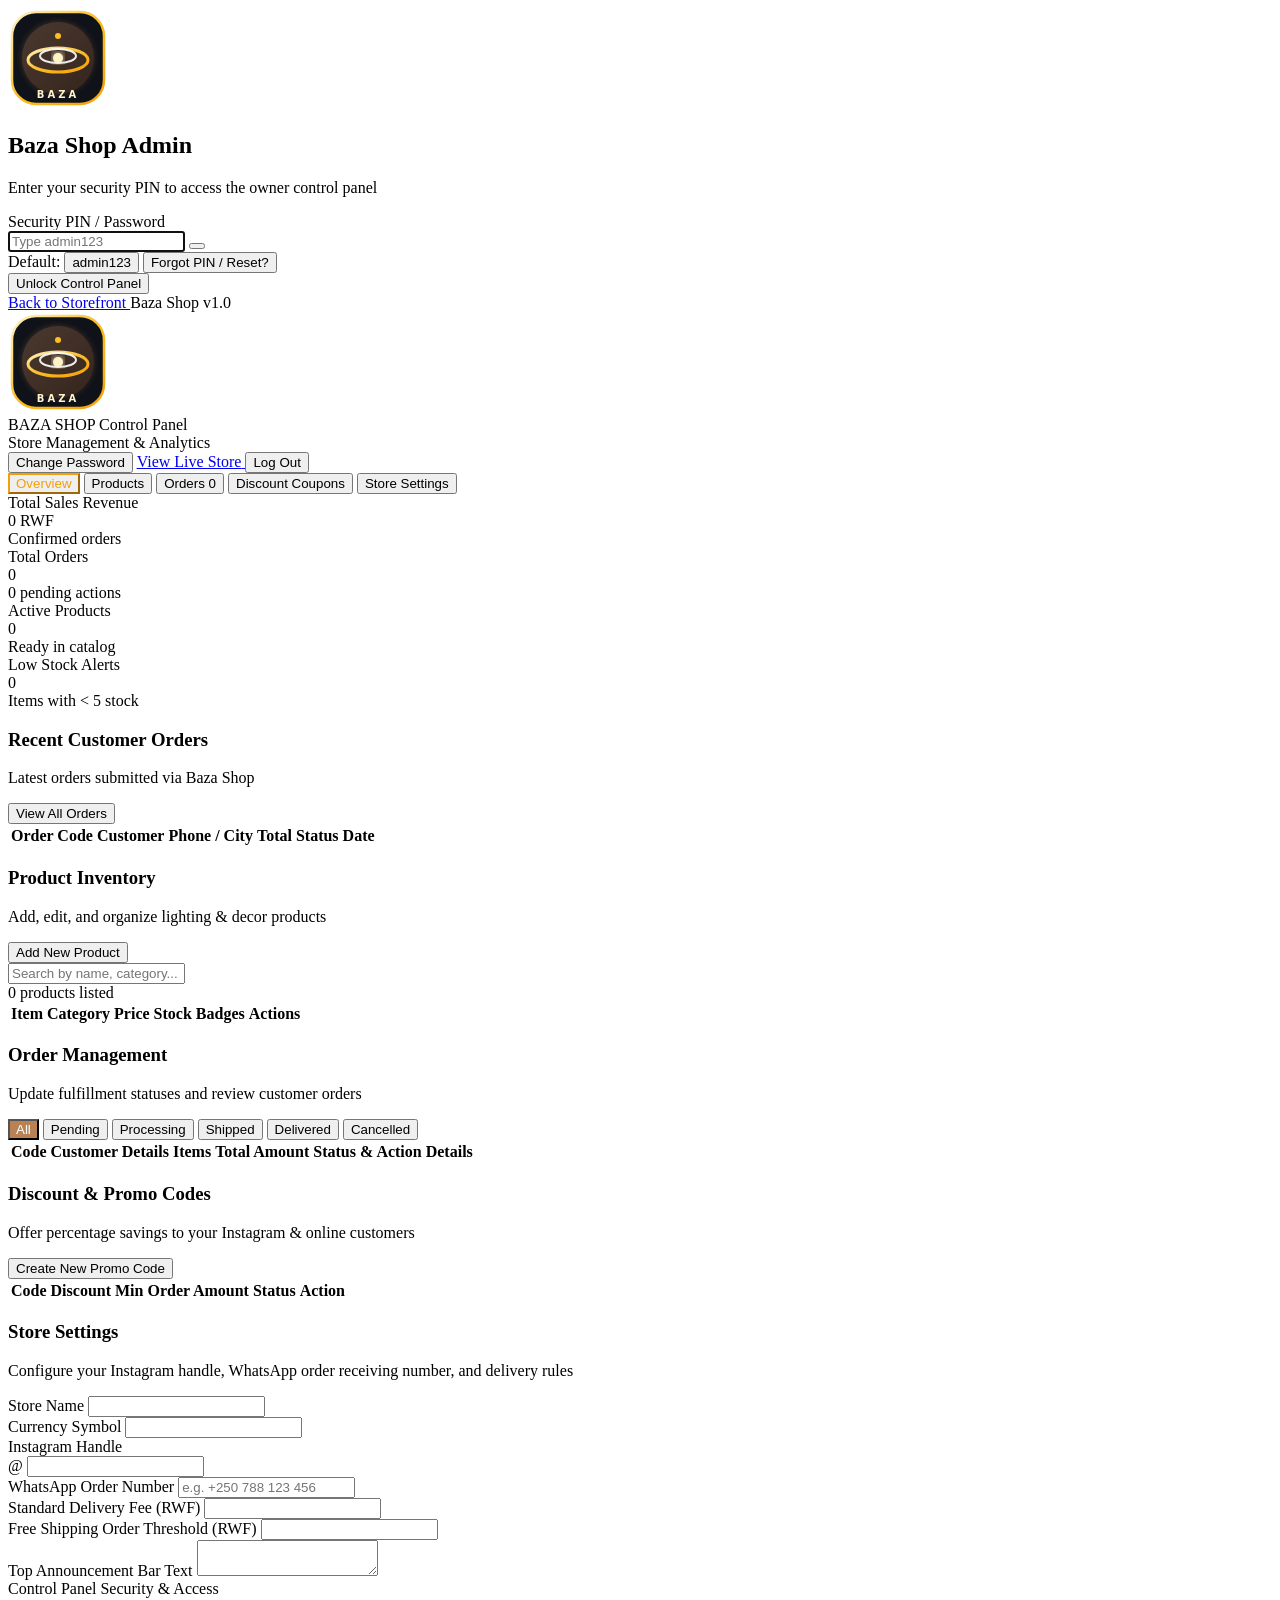
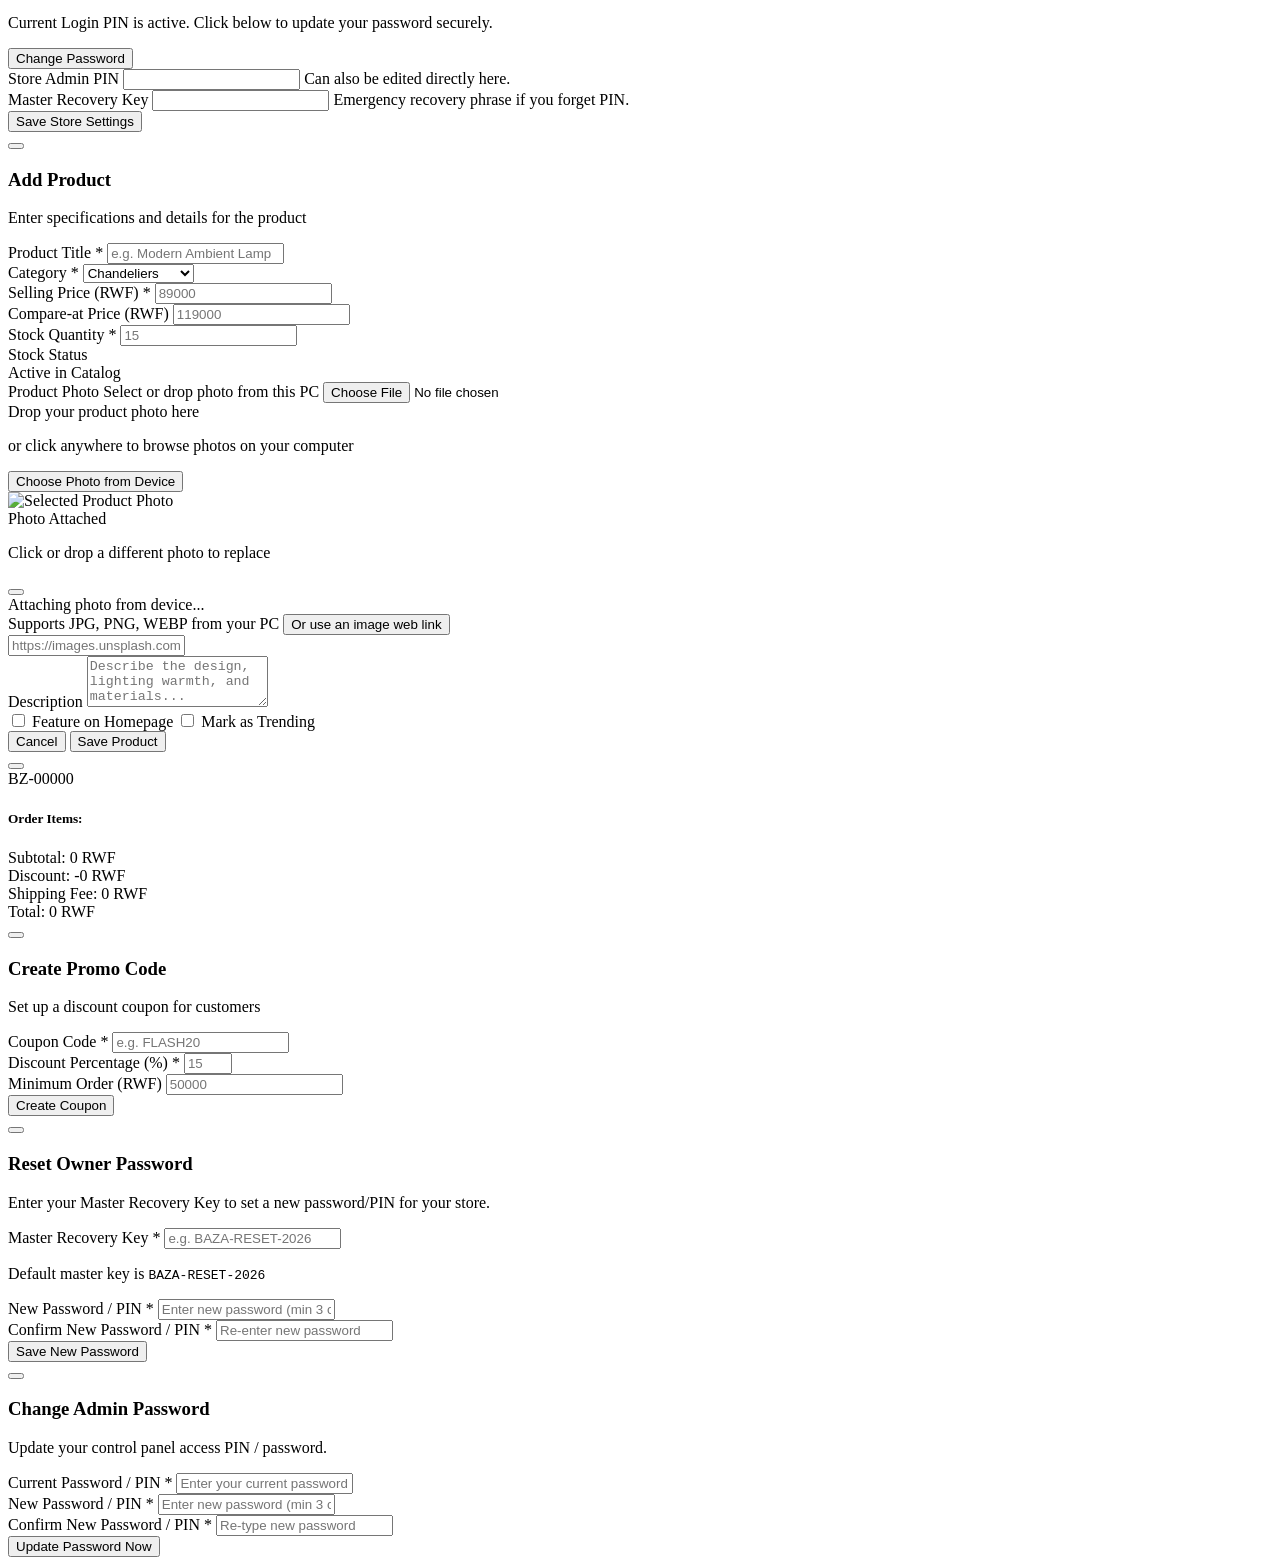
==== commit ab0257b1: "feat(branding): add official Baza Shop logo badge to Instagram buttons and admin panel" ====
--- a/templates/admin.html
+++ b/templates/admin.html
@@ -42,8 +42,8 @@
     <!-- Admin Login Screen (Shown when not authenticated) -->
     <div id="loginScreen" class="fixed inset-0 z-50 flex items-center justify-center p-4 bg-[#0a0c12]">
         <div class="max-w-md w-full bg-[#131722] border border-slate-800 rounded-2xl p-8 shadow-2xl text-center">
-            <div class="w-14 h-14 rounded-2xl bg-gradient-to-br from-brand-500 to-amber-700 flex items-center justify-center mx-auto mb-4 text-white shadow-lg shadow-brand-500/20">
-                <i data-lucide="shield-check" class="w-7 h-7"></i>
+            <div class="w-16 h-16 rounded-2xl bg-gradient-to-br from-brand-500 to-amber-700 p-1 flex items-center justify-center mx-auto mb-4 text-white shadow-lg shadow-brand-500/20">
+                <img src="/static/images/baza-logo.svg" alt="Baza Shop Logo" class="w-full h-full rounded-xl">
             </div>
             <h2 class="font-display font-bold text-2xl text-white mb-1">Baza Shop Admin</h2>
             <p class="text-xs text-slate-400 mb-6">Enter your security PIN to access the owner control panel</p>
@@ -99,8 +99,8 @@
             <div class="max-w-7xl mx-auto px-4 sm:px-6 lg:px-8 h-16 flex items-center justify-between">
                 <!-- Brand Title -->
                 <div class="flex items-center gap-3">
-                    <div class="w-9 h-9 rounded-xl bg-brand-500 flex items-center justify-center text-white font-bold">
-                        <i data-lucide="layout-dashboard" class="w-5 h-5"></i>
+                    <div class="w-9 h-9 rounded-xl bg-brand-500 p-0.5 flex items-center justify-center text-white font-bold">
+                        <img src="/static/images/baza-logo.svg" alt="Baza Shop Logo" class="w-full h-full rounded-[10px]">
                     </div>
                     <div>
                         <div class="font-display font-bold text-base text-white flex items-center gap-2">
--- a/static/css/style.css
+++ b/static/css/style.css
@@ -103,3 +103,114 @@
     color: #fb7185;
     border: 1px solid rgba(244, 63, 94, 0.3);
 }
+
+/* ======================================================== */
+/* 🌟 LUXURY MICRO-ANIMATIONS                               */
+/* ======================================================== */
+
+/* Track Order Button Styling & Glowing Radar */
+.btn-track-order {
+    position: relative;
+    overflow: hidden;
+    background: linear-gradient(135deg, #151922 0%, #1c2230 100%);
+    border: 1px solid rgba(245, 158, 11, 0.35);
+    box-shadow: 0 0 12px rgba(245, 158, 11, 0.1);
+    transition: all 0.35s cubic-bezier(0.4, 0, 0.2, 1);
+}
+
+.btn-track-order:hover {
+    border-color: #fbbf24;
+    background: linear-gradient(135deg, #1c2230 0%, #252d3f 100%);
+    box-shadow: 0 0 22px rgba(245, 158, 11, 0.35), inset 0 0 12px rgba(245, 158, 11, 0.12);
+    transform: translateY(-2px);
+}
+
+.btn-track-order:active {
+    transform: translateY(0) scale(0.97);
+}
+
+/* Shimmer beam passing through the Track button */
+.btn-track-order::after {
+    content: '';
+    position: absolute;
+    top: -50%;
+    left: -100%;
+    width: 60%;
+    height: 200%;
+    background: linear-gradient(
+        to right,
+        rgba(255, 255, 255, 0) 0%,
+        rgba(251, 191, 36, 0.35) 50%,
+        rgba(255, 255, 255, 0) 100%
+    );
+    transform: rotate(30deg);
+    transition: all 0.8s ease;
+    opacity: 0;
+    pointer-events: none;
+}
+
+.btn-track-order:hover::after {
+    left: 140%;
+    opacity: 1;
+}
+
+/* Truck icon drive-forward animation on hover */
+.btn-track-order:hover .truck-icon {
+    animation: truckDrive 0.6s ease-in-out infinite alternate;
+}
+
+@keyframes truckDrive {
+    0% {
+        transform: translateX(0) rotate(0deg);
+    }
+    50% {
+        transform: translateX(3px) rotate(-3deg);
+    }
+    100% {
+        transform: translateX(5px) rotate(1deg);
+    }
+}
+
+/* Cart Badge Pop Bounce */
+.cart-badge-bounce {
+    animation: cartBounce 0.4s cubic-bezier(0.175, 0.885, 0.32, 1.275);
+}
+
+@keyframes cartBounce {
+    0% {
+        transform: scale(1);
+    }
+    50% {
+        transform: scale(1.45);
+    }
+    100% {
+        transform: scale(1);
+    }
+}
+
+/* Shimmer on primary CTA buttons */
+.btn-shimmer {
+    position: relative;
+    overflow: hidden;
+}
+
+.btn-shimmer::before {
+    content: '';
+    position: absolute;
+    top: 0;
+    left: -100%;
+    width: 50%;
+    height: 100%;
+    background: linear-gradient(
+        to right,
+        rgba(255, 255, 255, 0) 0%,
+        rgba(255, 255, 255, 0.25) 50%,
+        rgba(255, 255, 255, 0) 100%
+    );
+    transform: skewX(-25deg);
+    transition: all 0.75s ease;
+}
+
+.btn-shimmer:hover::before {
+    left: 150%;
+}
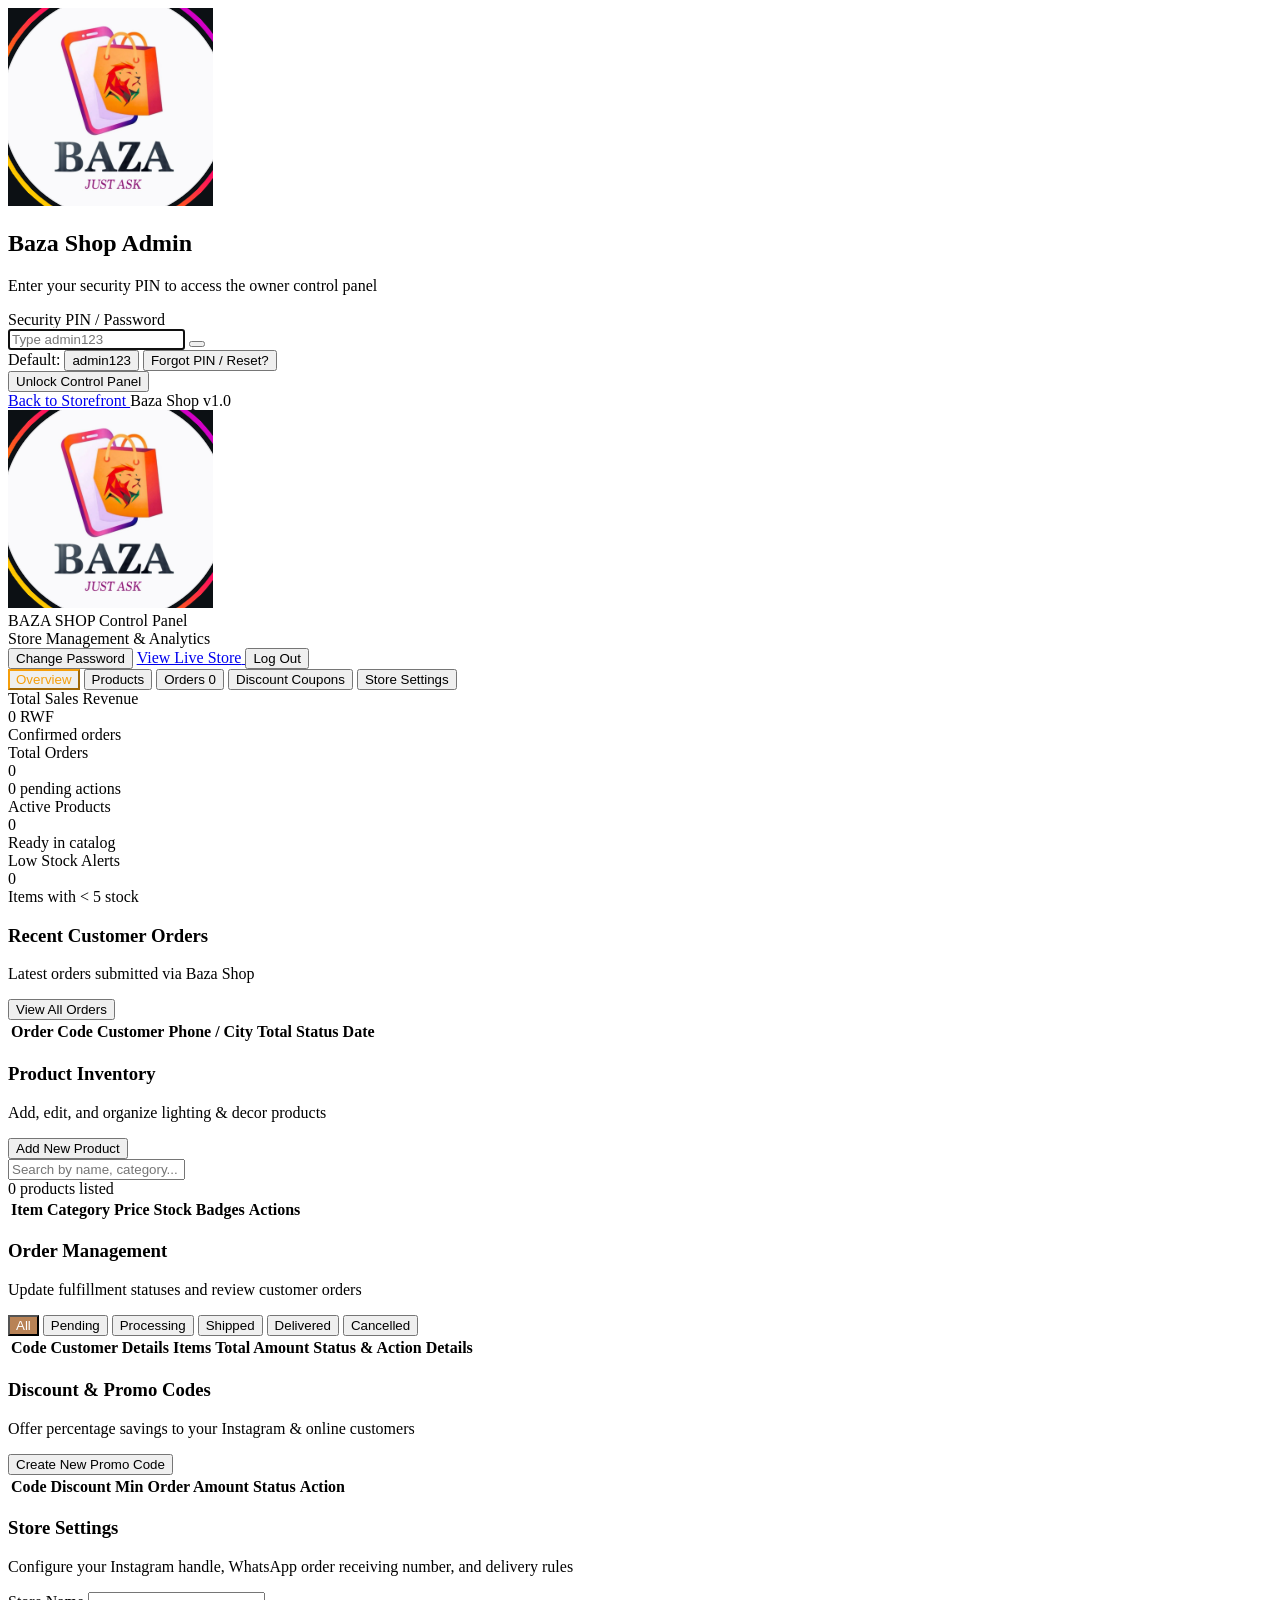
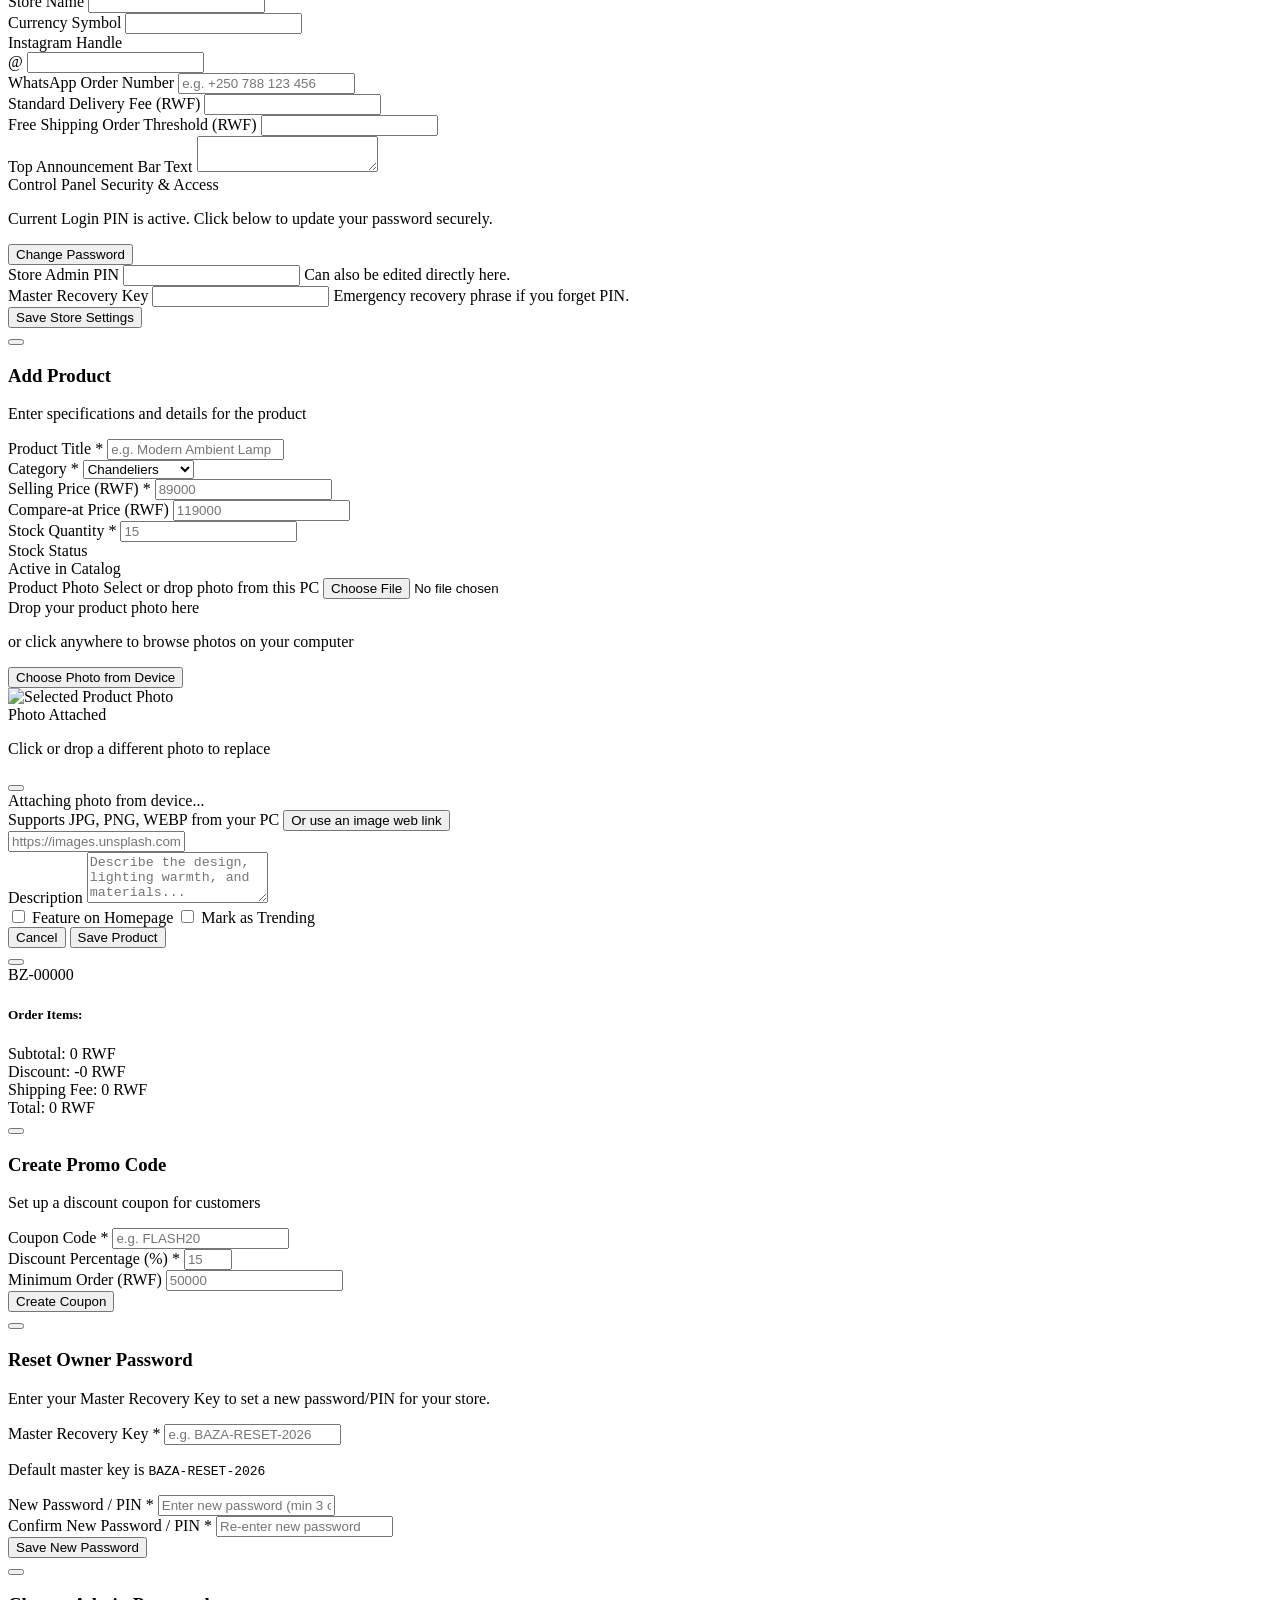
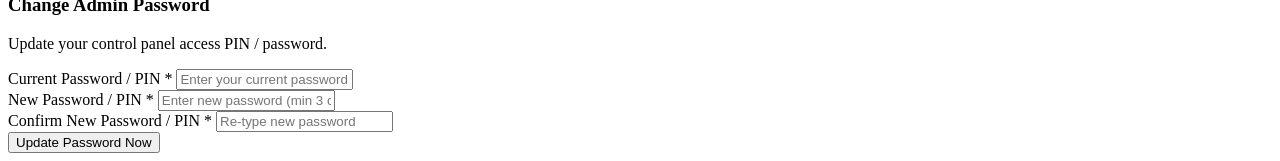
==== commit b221015e: "feat(branding): integrate official Baza Shop logo (phone & bag lion emblem) across store, Instagram " ====
--- a/templates/admin.html
+++ b/templates/admin.html
@@ -29,6 +29,8 @@
             }
         }
     </script>
+    <!-- Favicon -->
+    <link rel="icon" type="image/png" href="/static/images/baza-logo.png">
     <!-- Google Fonts -->
     <link rel="preconnect" href="https://fonts.googleapis.com">
     <link rel="preconnect" href="https://fonts.gstatic.com" crossorigin>
@@ -42,8 +44,8 @@
     <!-- Admin Login Screen (Shown when not authenticated) -->
     <div id="loginScreen" class="fixed inset-0 z-50 flex items-center justify-center p-4 bg-[#0a0c12]">
         <div class="max-w-md w-full bg-[#131722] border border-slate-800 rounded-2xl p-8 shadow-2xl text-center">
-            <div class="w-16 h-16 rounded-2xl bg-gradient-to-br from-brand-500 to-amber-700 p-1 flex items-center justify-center mx-auto mb-4 text-white shadow-lg shadow-brand-500/20">
-                <img src="/static/images/baza-logo.svg" alt="Baza Shop Logo" class="w-full h-full rounded-xl">
+            <div class="w-20 h-20 rounded-full p-1 bg-gradient-to-tr from-amber-500 via-pink-500 to-purple-600 flex items-center justify-center mx-auto mb-4 shadow-xl shadow-pink-500/20">
+                <img src="/static/images/baza-logo.png" alt="Baza Shop Logo" class="w-full h-full rounded-full object-cover bg-white">
             </div>
             <h2 class="font-display font-bold text-2xl text-white mb-1">Baza Shop Admin</h2>
             <p class="text-xs text-slate-400 mb-6">Enter your security PIN to access the owner control panel</p>
@@ -99,8 +101,8 @@
             <div class="max-w-7xl mx-auto px-4 sm:px-6 lg:px-8 h-16 flex items-center justify-between">
                 <!-- Brand Title -->
                 <div class="flex items-center gap-3">
-                    <div class="w-9 h-9 rounded-xl bg-brand-500 p-0.5 flex items-center justify-center text-white font-bold">
-                        <img src="/static/images/baza-logo.svg" alt="Baza Shop Logo" class="w-full h-full rounded-[10px]">
+                    <div class="w-10 h-10 rounded-full p-0.5 bg-gradient-to-tr from-amber-500 via-pink-500 to-purple-600 flex items-center justify-center shrink-0 shadow-md">
+                        <img src="/static/images/baza-logo.png" alt="Baza Shop Logo" class="w-full h-full rounded-full object-cover bg-white">
                     </div>
                     <div>
                         <div class="font-display font-bold text-base text-white flex items-center gap-2">
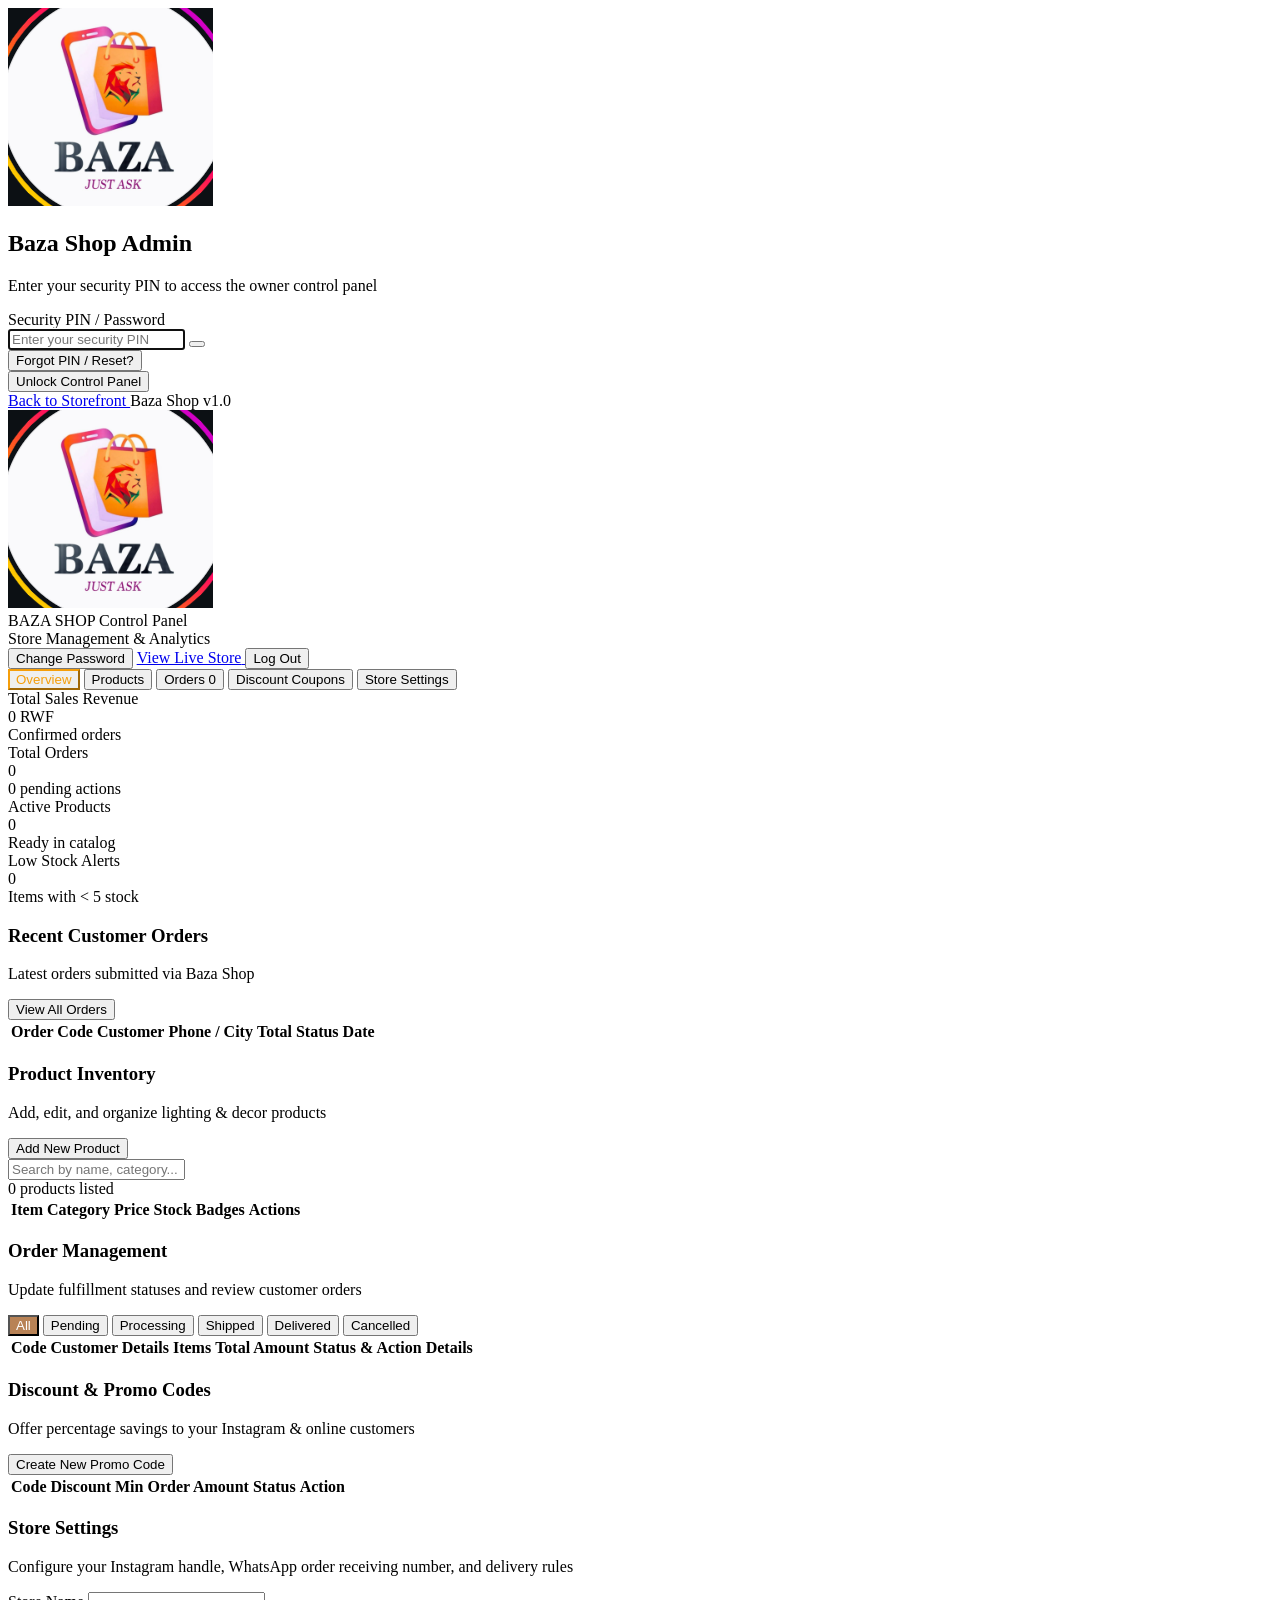
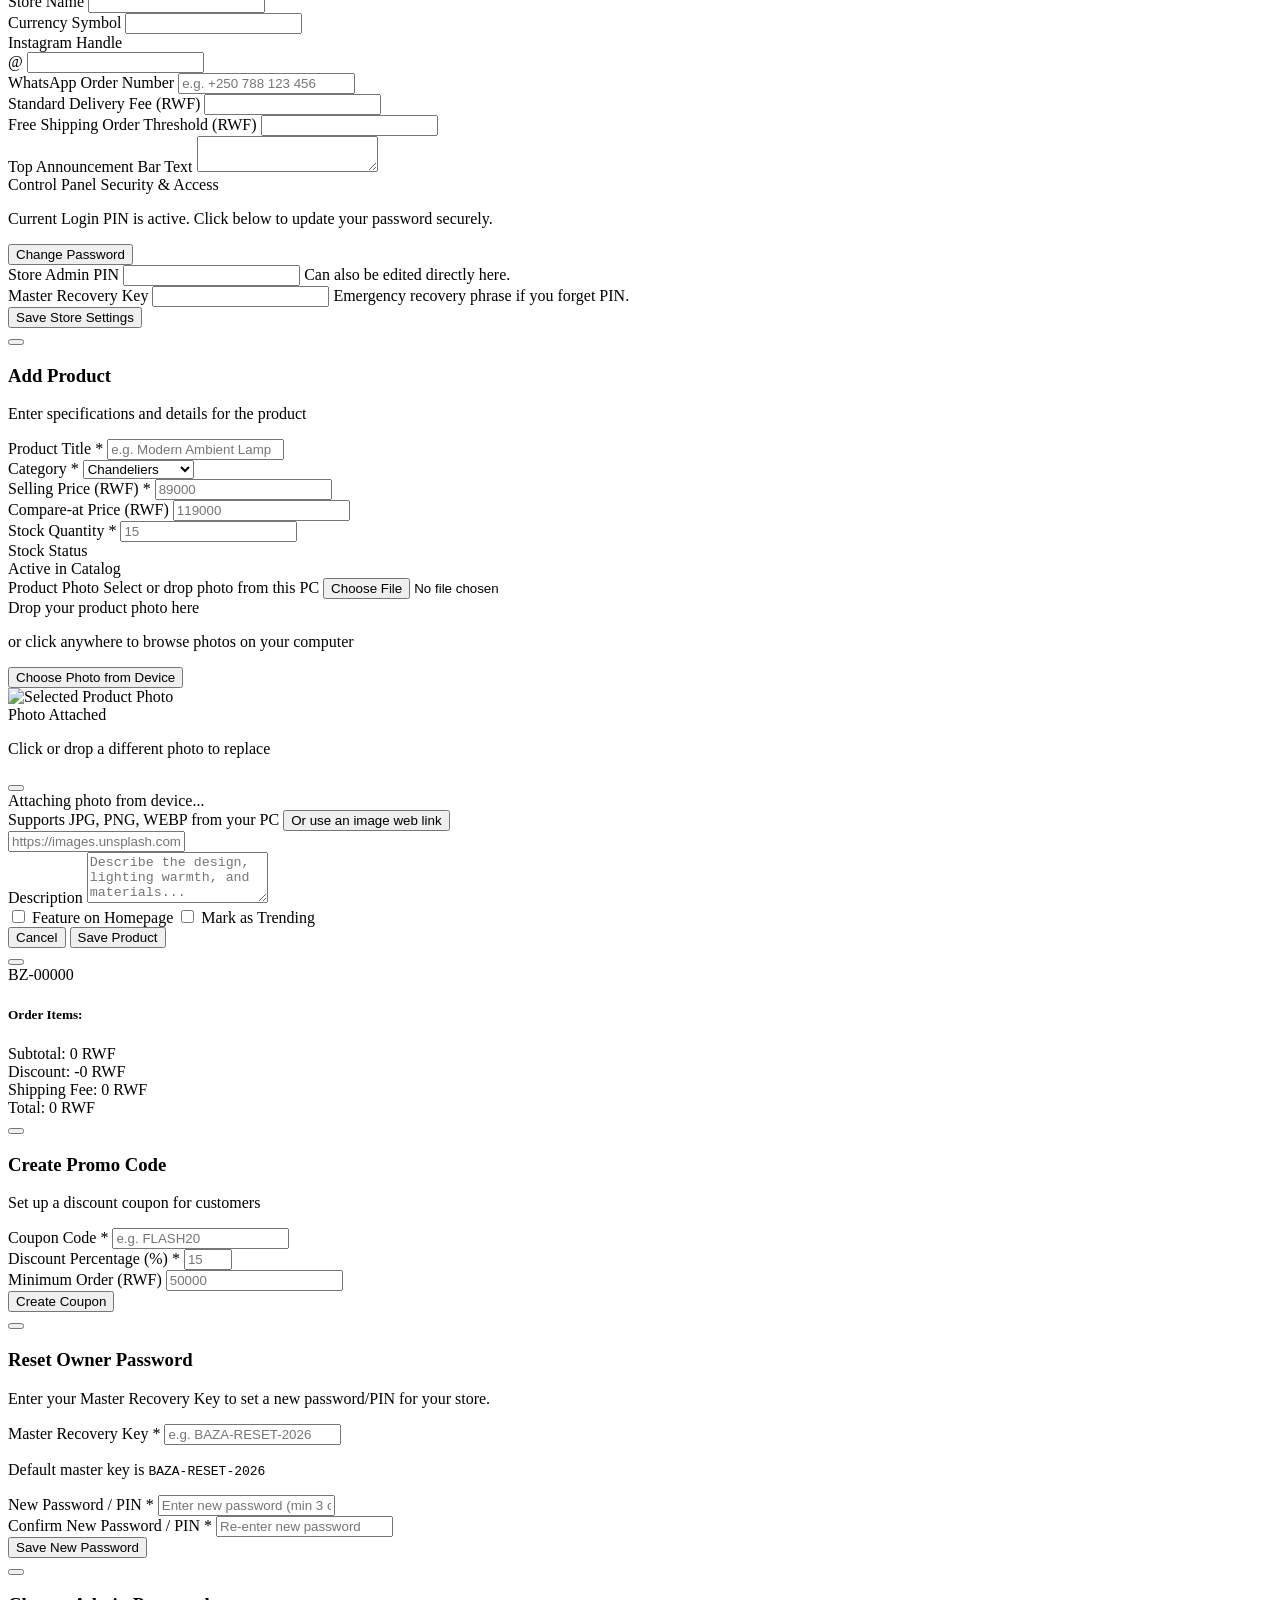
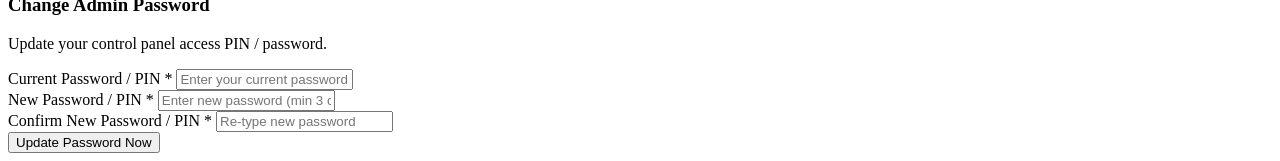
==== commit 56c65ab4: "fix(admin): remove default PIN hint button and update placeholder" ====
--- a/templates/admin.html
+++ b/templates/admin.html
@@ -60,17 +60,14 @@
                             id="adminPinInput" 
                             required 
                             autofocus
-                            placeholder="Type admin123" 
+                            placeholder="Enter your security PIN" 
                             class="w-full bg-[#1a1f2e] border border-slate-700 rounded-xl pl-10 pr-10 py-2.5 text-sm text-white placeholder-slate-500 focus:outline-none focus:border-brand-500"
                         >
                         <button type="button" onclick="togglePinVisibility()" class="absolute right-3 top-1/2 -translate-y-1/2 text-slate-400 hover:text-white transition" title="Show/Hide Password">
                             <i id="pinEyeIcon" data-lucide="eye" class="w-4 h-4"></i>
                         </button>
                     </div>
-                    <div class="flex items-center justify-between text-[11px] mt-2">
-                        <span class="text-slate-400">
-                            Default: <button type="button" onclick="fillDefaultPin()" class="bg-amber-500/20 text-amber-300 font-bold px-1.5 py-0.5 rounded border border-amber-500/30 hover:bg-amber-500/40 transition cursor-pointer" title="Click to auto-fill">admin123</button>
-                        </span>
+                    <div class="flex items-center justify-end text-[11px] mt-2">
                         <button type="button" onclick="openResetPasswordModal()" class="text-amber-400 hover:text-amber-300 font-semibold underline underline-offset-2 transition">
                             Forgot PIN / Reset?
                         </button>
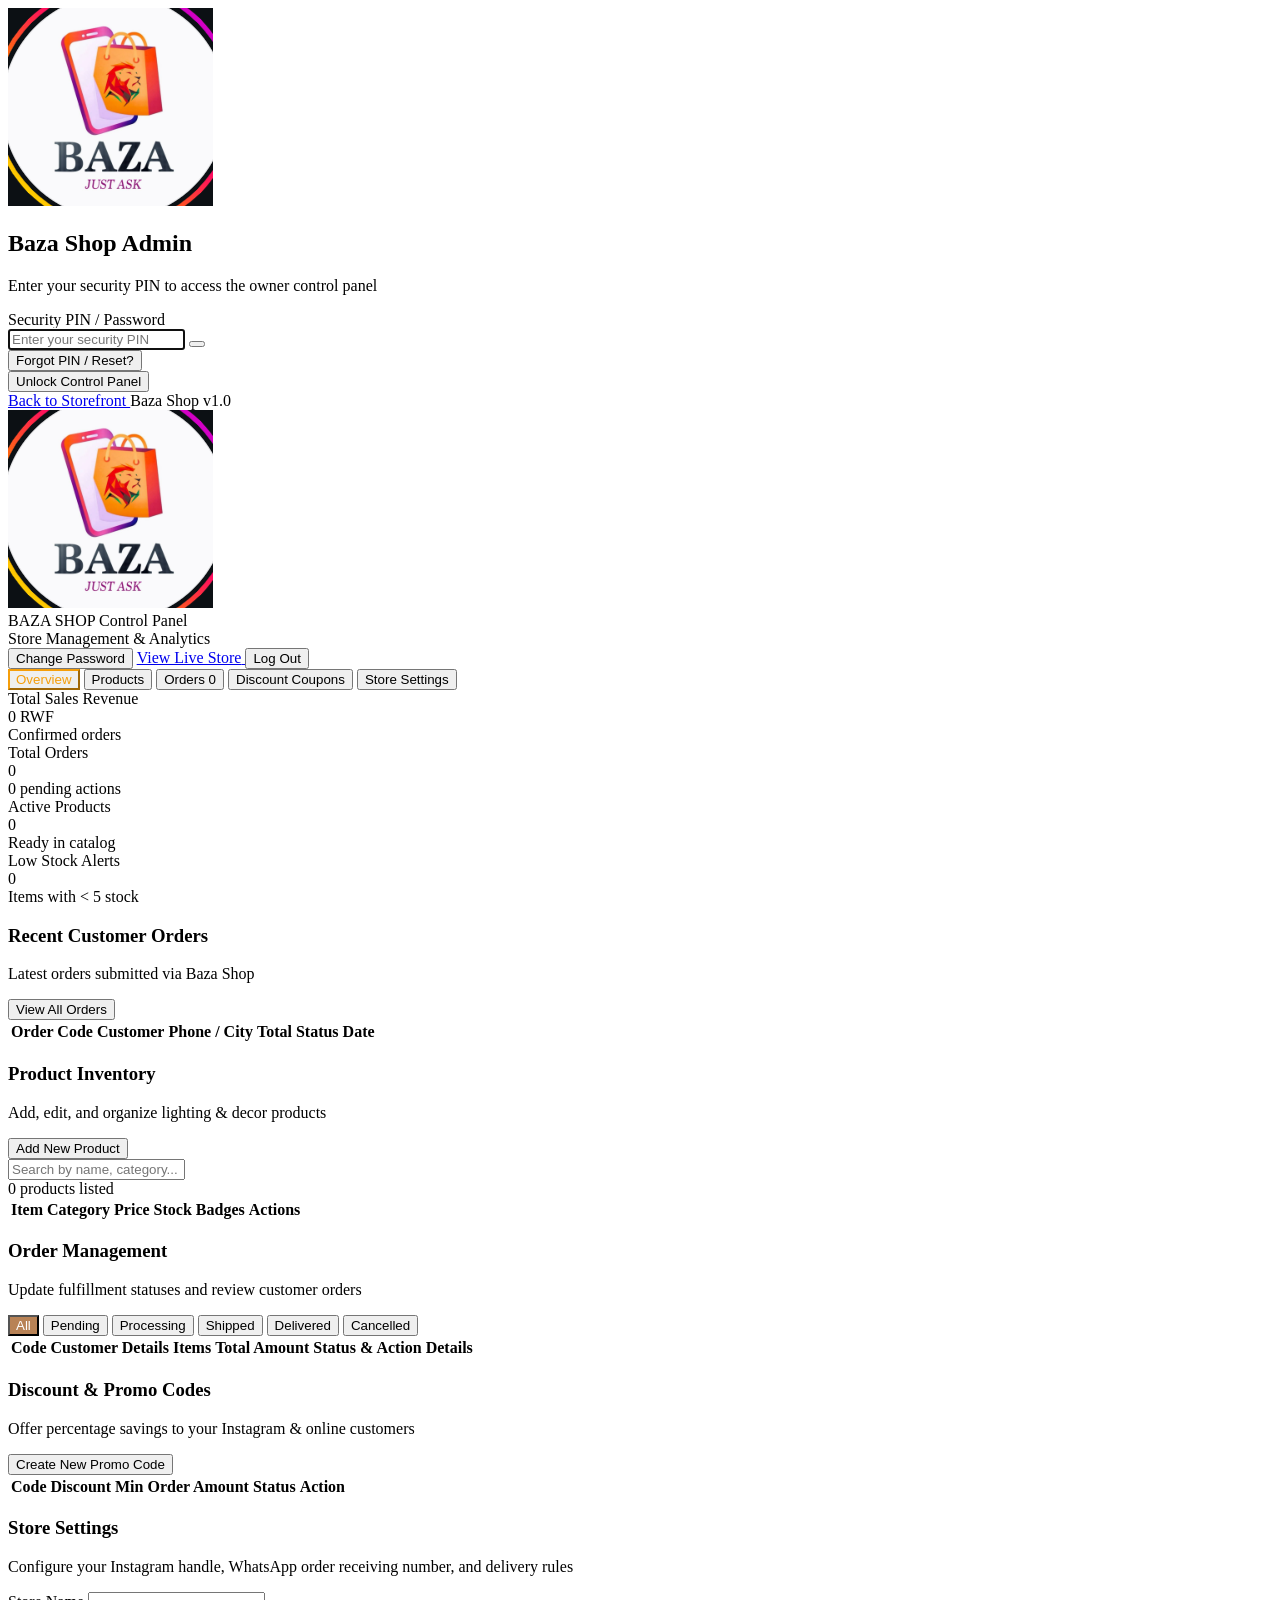
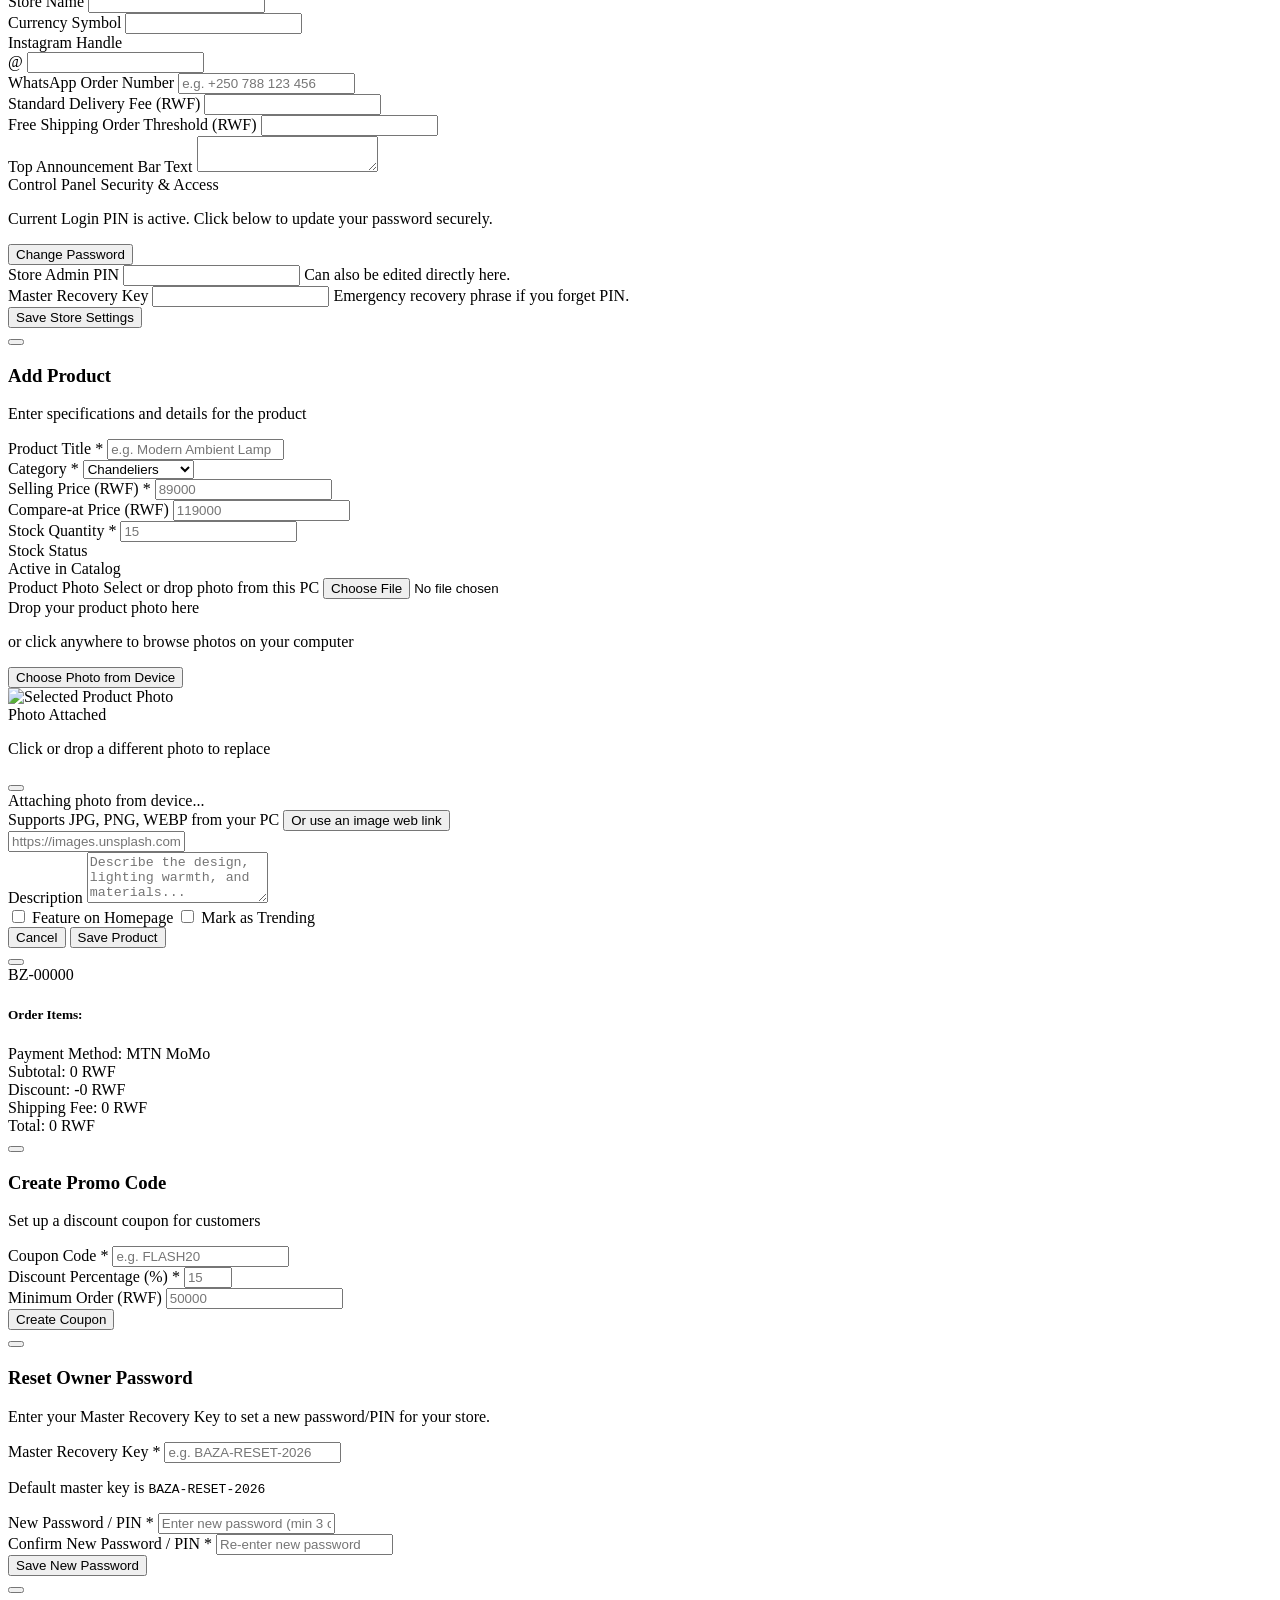
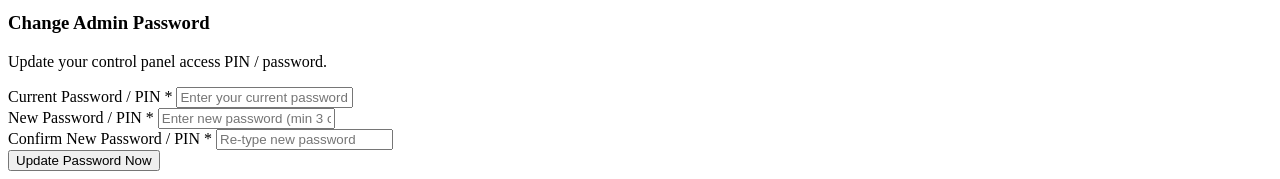
==== commit 9ba49a53: "feat(checkout): replace cash payment with MTN MoMo, Airtel Money, and Bank Transfer" ====
--- a/templates/admin.html
+++ b/templates/admin.html
@@ -662,6 +662,10 @@
                 <!-- Financials -->
                 <div class="bg-[#1b2130] p-4 rounded-xl border border-slate-800 space-y-1">
                     <div class="flex justify-between text-slate-400">
+                        <span>Payment Method:</span>
+                        <span id="detailPaymentMethod" class="text-amber-300 font-semibold">MTN MoMo</span>
+                    </div>
+                    <div class="flex justify-between text-slate-400">
                         <span>Subtotal:</span>
                         <span id="detailSubtotal" class="text-white">0 RWF</span>
                     </div>
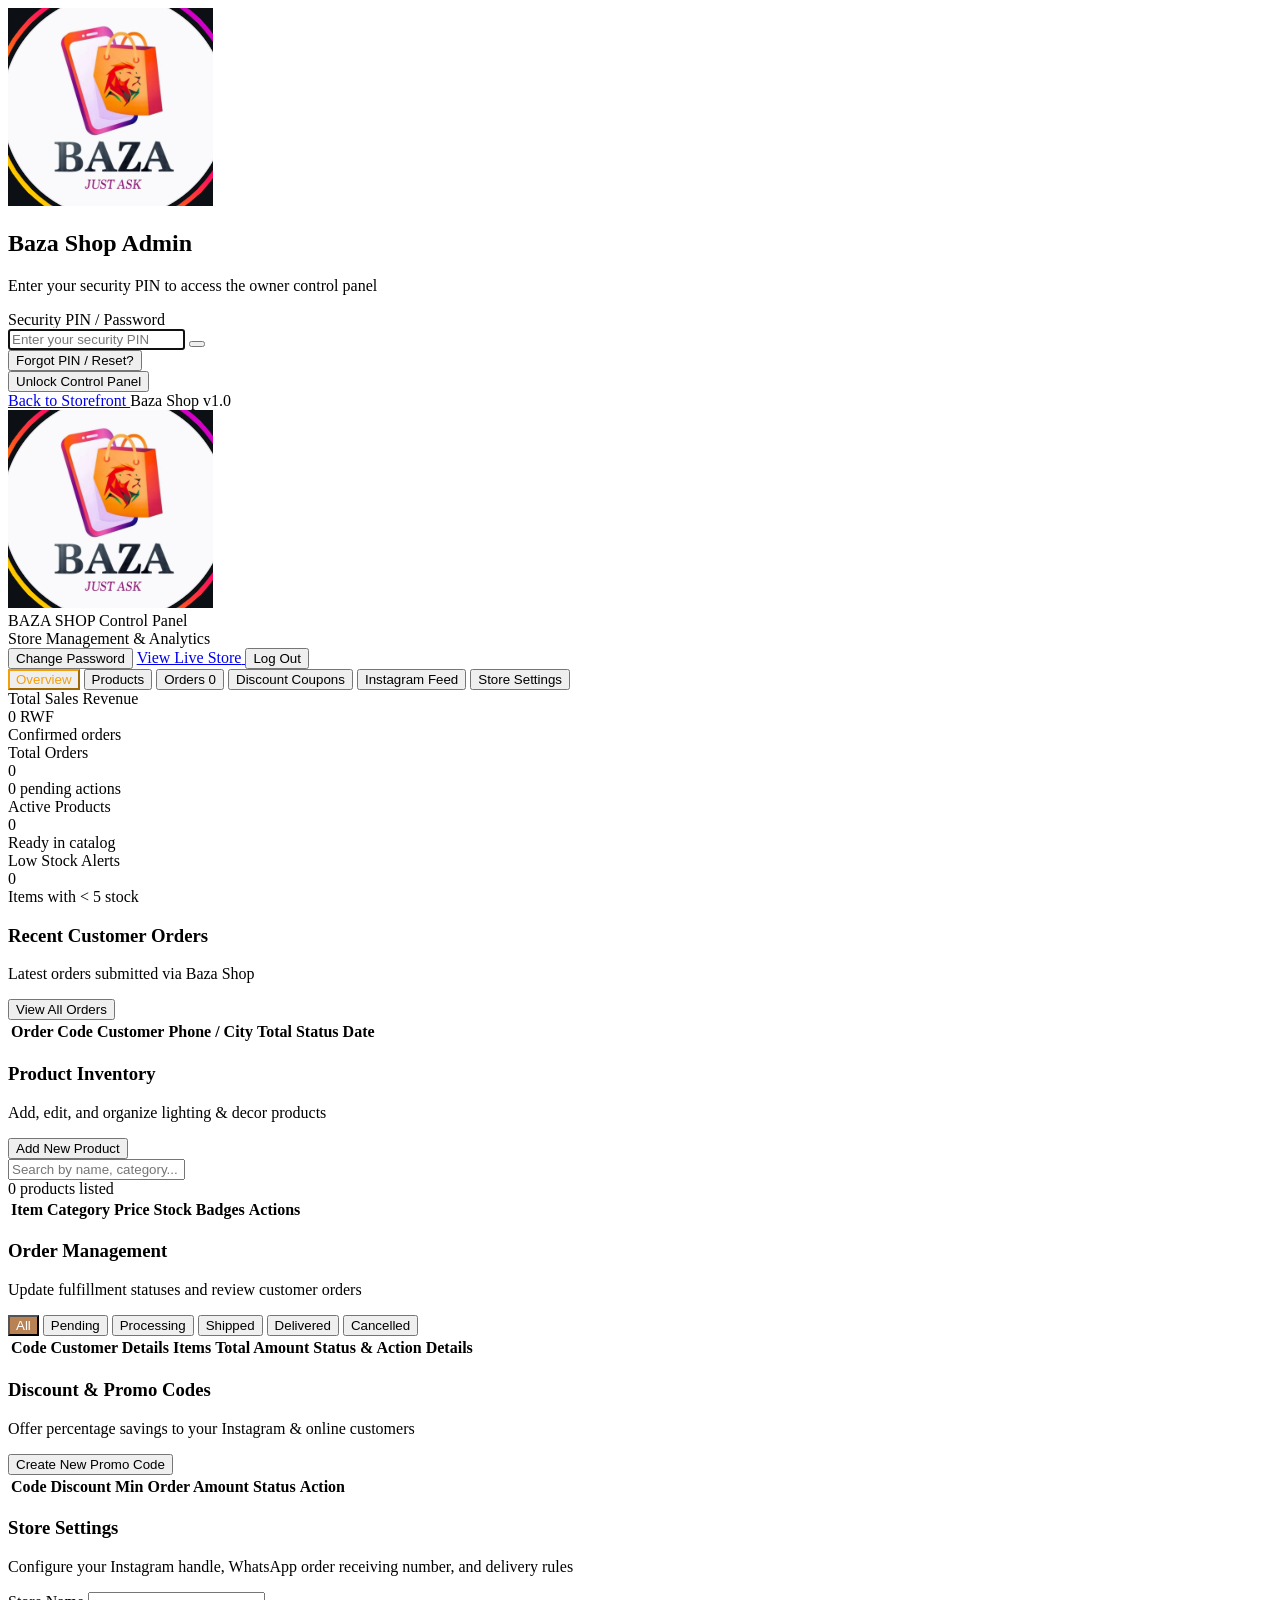
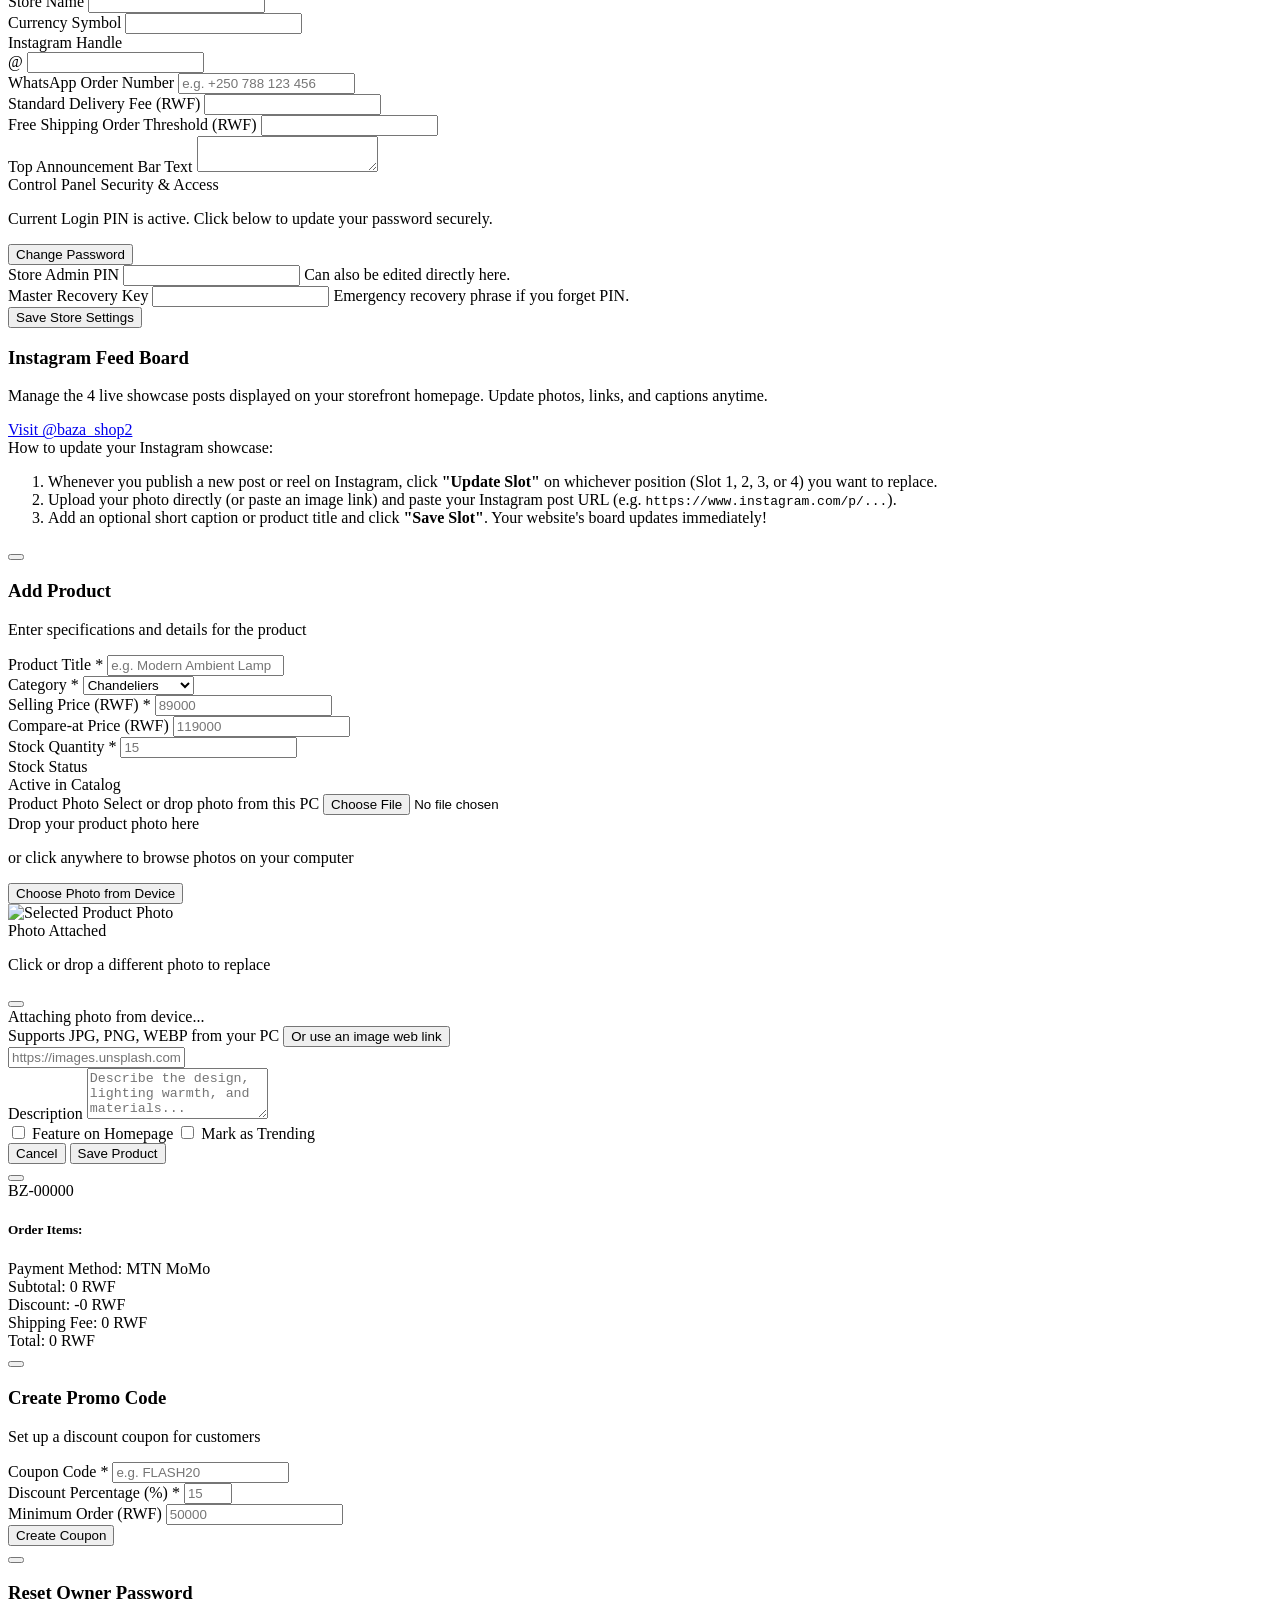
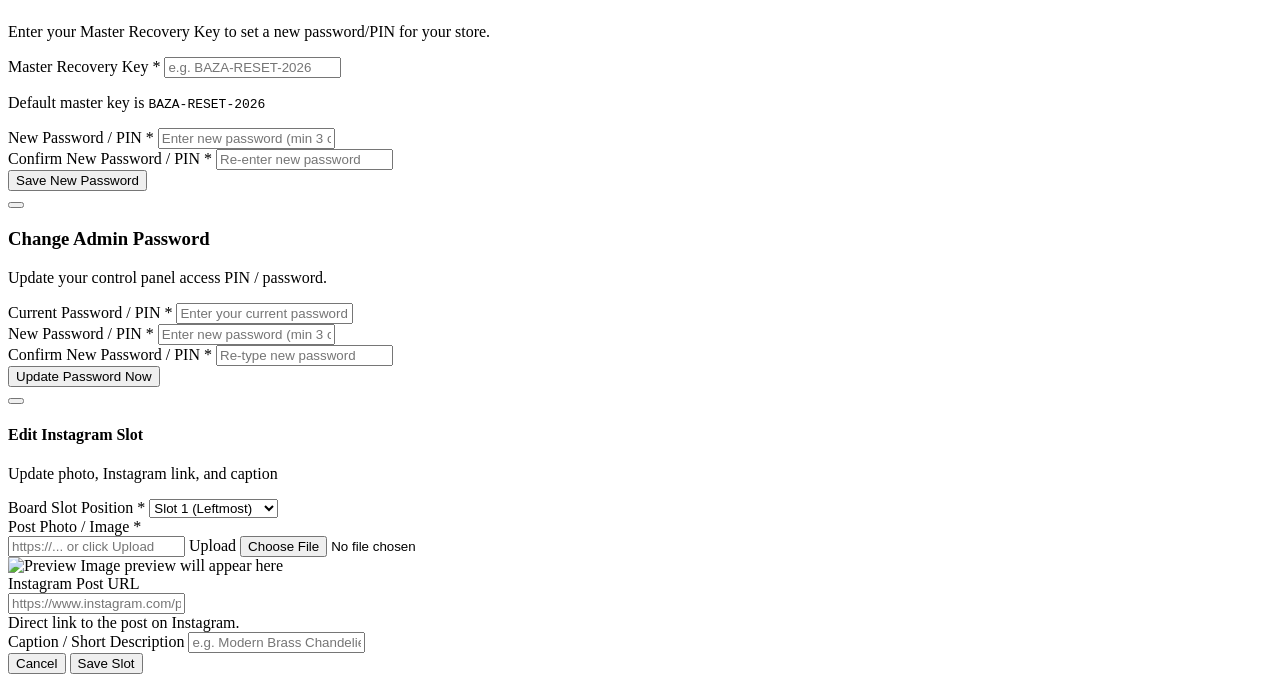
==== commit e62f2ad3: "feat(instagram): add live Instagram feed manager in admin portal and dynamic storefront board" ====
--- a/templates/admin.html
+++ b/templates/admin.html
@@ -147,6 +147,10 @@
                         <i data-lucide="tag" class="w-4 h-4"></i>
                         <span>Discount Coupons</span>
                     </button>
+                    <button onclick="switchTab('instagram')" id="tabBtn-instagram" class="admin-tab py-3 border-b-2 border-transparent text-slate-400 hover:text-white flex items-center gap-2 transition">
+                        <i data-lucide="instagram" class="w-4 h-4 text-pink-400"></i>
+                        <span>Instagram Feed</span>
+                    </button>
                     <button onclick="switchTab('settings')" id="tabBtn-settings" class="admin-tab py-3 border-b-2 border-transparent text-slate-400 hover:text-white flex items-center gap-2 transition">
                         <i data-lucide="settings" class="w-4 h-4"></i>
                         <span>Store Settings</span>
@@ -460,6 +464,41 @@
                     </form>
                 </div>
             </div>
+
+            <!-- TAB 6: INSTAGRAM FEED MANAGEMENT -->
+            <div id="tabContent-instagram" class="hidden space-y-6">
+                <div class="flex flex-col sm:flex-row sm:items-center sm:justify-between gap-4">
+                    <div>
+                        <div class="flex items-center gap-2">
+                            <i data-lucide="instagram" class="w-5 h-5 text-pink-400"></i>
+                            <h3 class="font-display font-bold text-xl text-white">Instagram Feed Board</h3>
+                        </div>
+                        <p class="text-xs text-slate-400 mt-0.5">Manage the 4 live showcase posts displayed on your storefront homepage. Update photos, links, and captions anytime.</p>
+                    </div>
+                    <a href="https://www.instagram.com/baza_shop2" target="_blank" rel="noopener noreferrer" class="inline-flex items-center gap-2 px-3.5 py-2 rounded-xl bg-gradient-to-r from-purple-600 to-pink-600 hover:from-purple-500 hover:to-pink-500 text-white font-semibold text-xs shadow-md transition self-start sm:self-auto">
+                        <i data-lucide="external-link" class="w-3.5 h-3.5"></i>
+                        <span>Visit @baza_shop2</span>
+                    </a>
+                </div>
+
+                <!-- Visual 4-Slot Grid -->
+                <div id="adminInstagramSlotsContainer" class="grid grid-cols-1 sm:grid-cols-2 lg:grid-cols-4 gap-4">
+                    <!-- Loaded dynamically via renderAdminInstagramPosts() -->
+                </div>
+
+                <!-- Quick Help / Instructions Card -->
+                <div class="bg-[#151924] border border-slate-800 rounded-2xl p-5 text-xs text-slate-400 space-y-2">
+                    <div class="flex items-center gap-2 text-white font-semibold">
+                        <i data-lucide="help-circle" class="w-4 h-4 text-amber-400"></i>
+                        <span>How to update your Instagram showcase:</span>
+                    </div>
+                    <ol class="list-decimal list-inside space-y-1.5 pl-1 text-slate-400 leading-relaxed">
+                        <li>Whenever you publish a new post or reel on Instagram, click <strong class="text-amber-400">"Update Slot"</strong> on whichever position (Slot 1, 2, 3, or 4) you want to replace.</li>
+                        <li>Upload your photo directly (or paste an image link) and paste your Instagram post URL (e.g. <code class="text-amber-300 bg-black/40 px-1 py-0.5 rounded">https://www.instagram.com/p/...</code>).</li>
+                        <li>Add an optional short caption or product title and click <strong class="text-emerald-400">"Save Slot"</strong>. Your website's board updates immediately!</li>
+                    </ol>
+                </div>
+            </div>
         </main>
     </div>
 
@@ -840,6 +879,86 @@
         </div>
     </div>
 
+    <!-- Instagram Post Slot Editor Modal -->
+    <div id="instagramPostModal" class="fixed inset-0 z-50 hidden flex items-center justify-center p-4 bg-black/80 backdrop-blur-sm overflow-y-auto">
+        <div class="bg-[#141824] border border-slate-700 rounded-2xl max-w-lg w-full p-6 sm:p-8 shadow-2xl relative my-6">
+            <button onclick="closeEditInstagramModal()" class="absolute top-4 right-4 p-2 text-slate-400 hover:text-white rounded-lg hover:bg-slate-800 transition">
+                <i data-lucide="x" class="w-5 h-5"></i>
+            </button>
+
+            <div class="flex items-center gap-2.5 mb-4">
+                <div class="w-9 h-9 rounded-xl bg-pink-500/20 text-pink-400 flex items-center justify-center">
+                    <i data-lucide="instagram" class="w-5 h-5"></i>
+                </div>
+                <div>
+                    <h4 class="font-display font-bold text-lg text-white" id="instagramModalTitle">Edit Instagram Slot</h4>
+                    <p class="text-xs text-slate-400">Update photo, Instagram link, and caption</p>
+                </div>
+            </div>
+
+            <form onsubmit="handleSaveInstagramPost(event)" class="space-y-4 text-xs">
+                <!-- Slot Selector -->
+                <div>
+                    <label class="block text-slate-300 font-semibold mb-1">Board Slot Position *</label>
+                    <select id="instaSlotNumber" required class="w-full bg-[#1b2130] border border-slate-700 rounded-xl px-3.5 py-2.5 text-white focus:outline-none focus:border-brand-500 cursor-pointer">
+                        <option value="1">Slot 1 (Leftmost)</option>
+                        <option value="2">Slot 2</option>
+                        <option value="3">Slot 3</option>
+                        <option value="4">Slot 4 (Rightmost)</option>
+                    </select>
+                </div>
+
+                <!-- Image Upload or URL -->
+                <div>
+                    <label class="block text-slate-300 font-semibold mb-1">Post Photo / Image *</label>
+                    <div class="flex gap-2 mb-2">
+                        <input type="text" id="instaImageUrl" required placeholder="https://... or click Upload" class="flex-1 bg-[#1b2130] border border-slate-700 rounded-xl px-3.5 py-2.5 text-white focus:outline-none focus:border-brand-500 placeholder-slate-500" oninput="previewInstagramImage(this.value)">
+                        <label class="px-3.5 py-2.5 rounded-xl bg-slate-800 hover:bg-slate-700 text-slate-200 font-semibold cursor-pointer border border-slate-700 flex items-center gap-1.5 transition whitespace-nowrap">
+                            <i data-lucide="upload" class="w-4 h-4 text-amber-400"></i>
+                            <span>Upload</span>
+                            <input type="file" id="instaImageFileInput" accept="image/*" class="hidden" onchange="handleInstagramImageUpload(event)">
+                        </label>
+                    </div>
+
+                    <!-- Live Image Preview -->
+                    <div class="relative w-full h-40 bg-[#10131c] rounded-xl border border-slate-800 overflow-hidden flex items-center justify-center">
+                        <img id="instaImagePreview" src="" alt="Preview" class="w-full h-full object-cover hidden">
+                        <span id="instaImageEmpty" class="text-slate-500 text-xs flex items-center gap-1.5">
+                            <i data-lucide="image" class="w-4 h-4"></i> Image preview will appear here
+                        </span>
+                    </div>
+                </div>
+
+                <!-- Instagram Post URL -->
+                <div>
+                    <label class="block text-slate-300 font-semibold mb-1">Instagram Post URL</label>
+                    <div class="relative">
+                        <i data-lucide="link" class="w-4 h-4 text-slate-400 absolute left-3.5 top-1/2 -translate-y-1/2"></i>
+                        <input type="url" id="instaPostUrl" placeholder="https://www.instagram.com/p/..." class="w-full bg-[#1b2130] border border-slate-700 rounded-xl pl-10 pr-3.5 py-2.5 text-white focus:outline-none focus:border-brand-500 placeholder-slate-500">
+                    </div>
+                    <span class="text-[11px] text-slate-500 block mt-1">Direct link to the post on Instagram.</span>
+                </div>
+
+                <!-- Caption / Title -->
+                <div>
+                    <label class="block text-slate-300 font-semibold mb-1">Caption / Short Description</label>
+                    <input type="text" id="instaCaption" placeholder="e.g. Modern Brass Chandelier in living room ✨" class="w-full bg-[#1b2130] border border-slate-700 rounded-xl px-3.5 py-2.5 text-white focus:outline-none focus:border-brand-500 placeholder-slate-500">
+                </div>
+
+                <!-- Submit / Cancel -->
+                <div class="flex items-center justify-end gap-3 pt-3 border-t border-slate-800">
+                    <button type="button" onclick="closeEditInstagramModal()" class="px-4 py-2 rounded-xl bg-slate-800 hover:bg-slate-700 text-slate-300 font-medium transition">
+                        Cancel
+                    </button>
+                    <button type="submit" id="saveInstaBtn" class="px-5 py-2 rounded-xl bg-gradient-to-r from-pink-600 to-amber-600 hover:from-pink-500 hover:to-amber-500 text-white font-semibold shadow-lg shadow-pink-500/20 transition flex items-center gap-1.5">
+                        <i data-lucide="check" class="w-4 h-4"></i>
+                        <span>Save Slot</span>
+                    </button>
+                </div>
+            </form>
+        </div>
+    </div>
+
     <!-- Admin Toast -->
     <div id="adminToast" class="fixed bottom-6 right-6 z-50 hidden bg-[#1b2130] text-white border border-slate-700 shadow-2xl rounded-xl px-4 py-3 flex items-center gap-3 transition">
         <i data-lucide="info" class="w-4 h-4 text-amber-400"></i>
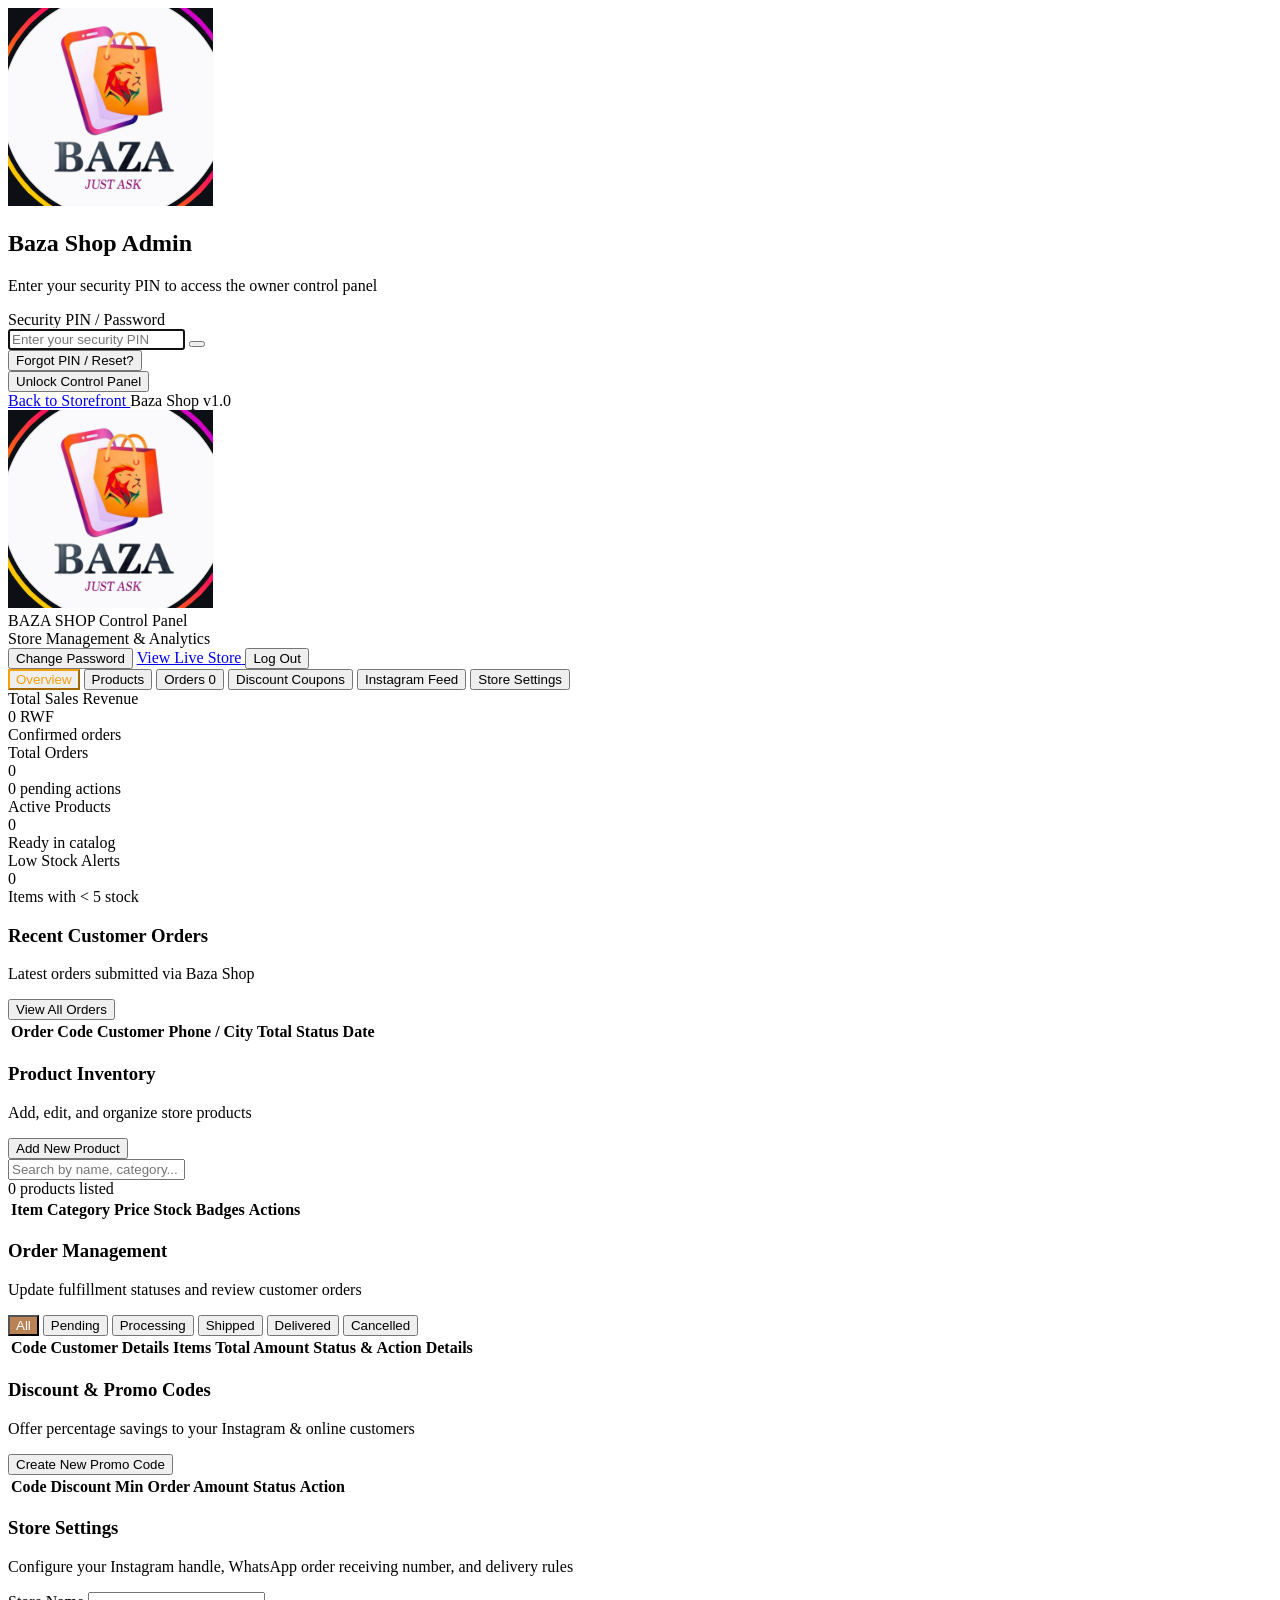
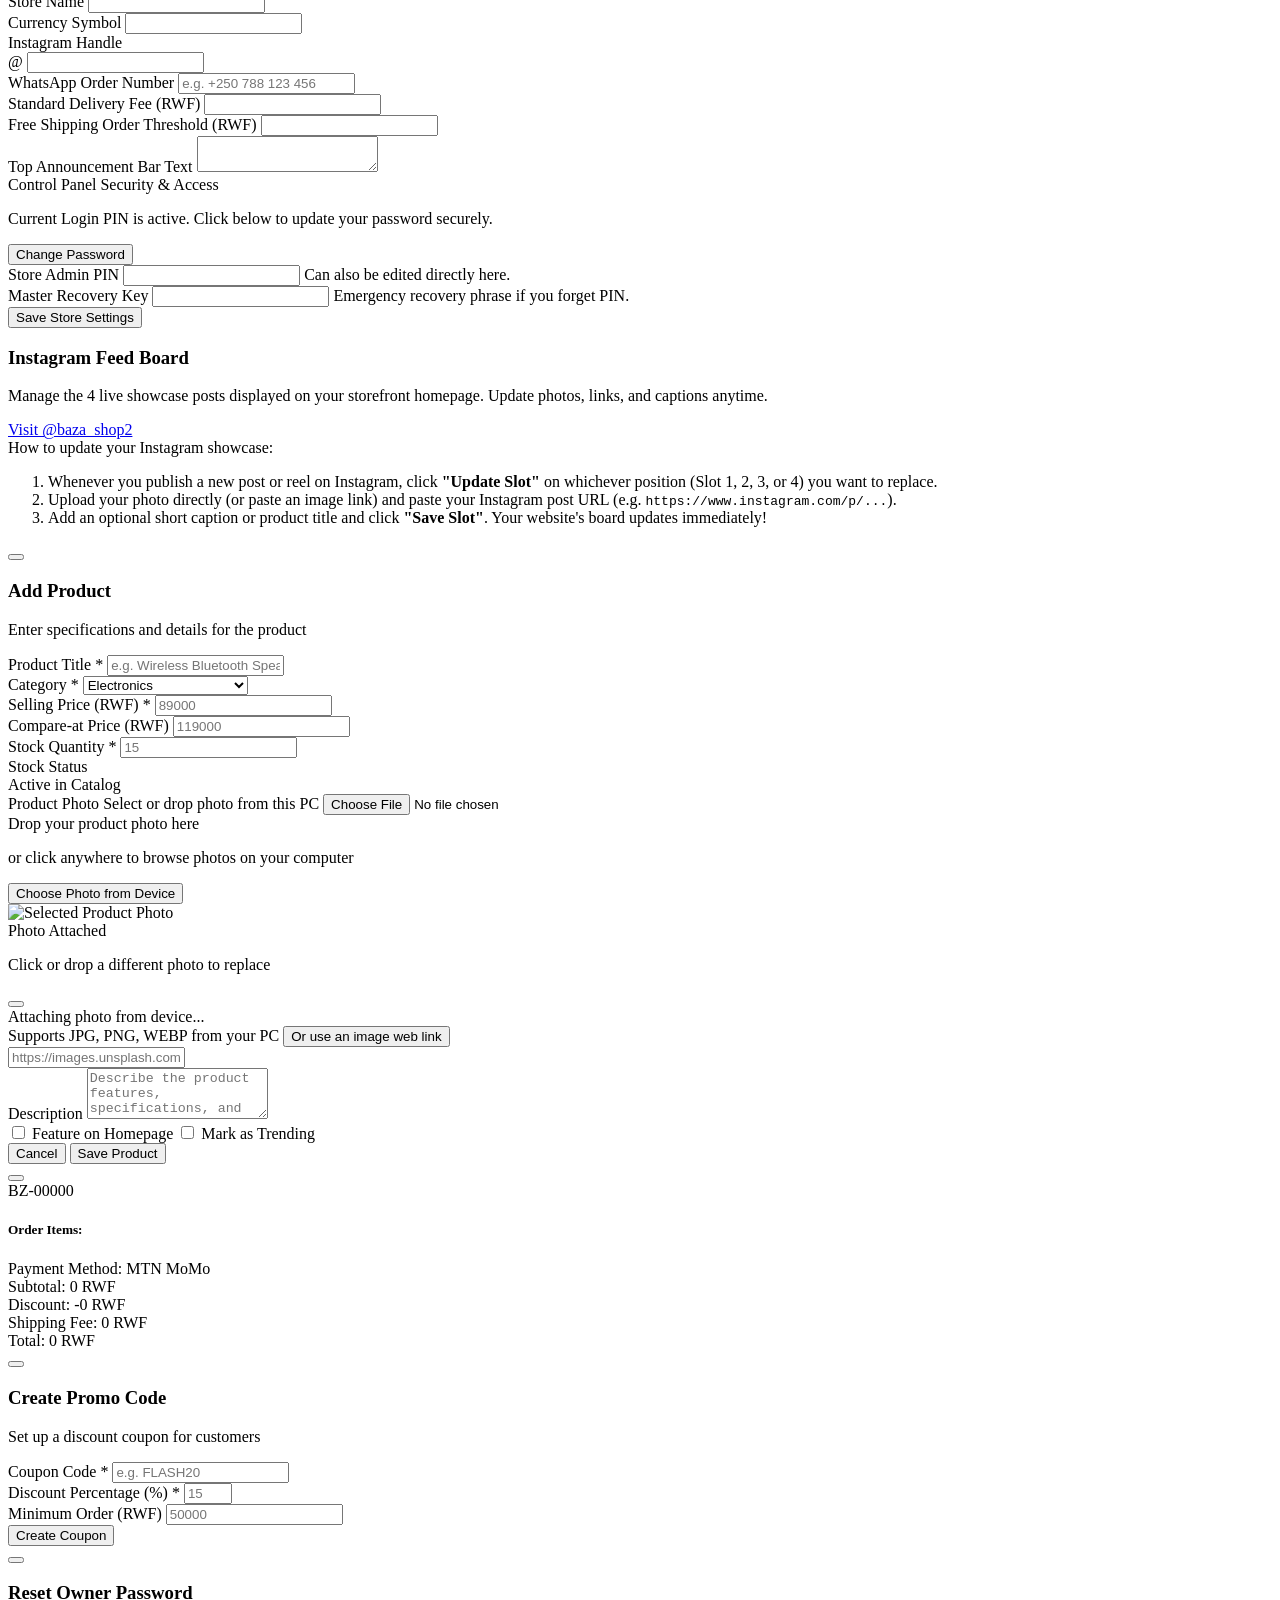
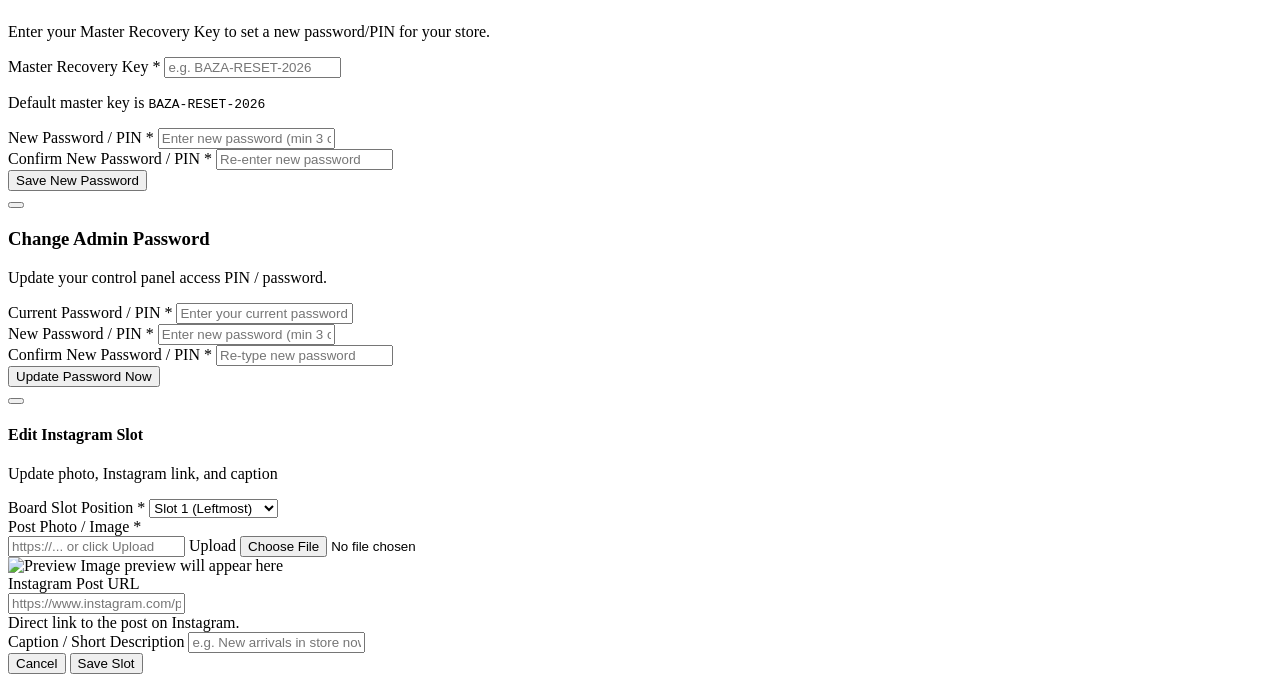
==== commit c642447b: "refactor: rebrand copy and categories from modern lighting/decor to general retail store" ====
--- a/templates/admin.html
+++ b/templates/admin.html
@@ -257,7 +257,7 @@
                 <div class="flex flex-col sm:flex-row sm:items-center justify-between gap-4">
                     <div>
                         <h3 class="font-display font-bold text-xl text-white">Product Inventory</h3>
-                        <p class="text-xs text-slate-400">Add, edit, and organize lighting & decor products</p>
+                        <p class="text-xs text-slate-400">Add, edit, and organize store products</p>
                     </div>
 
                     <button onclick="openProductEditor()" class="px-4 py-2.5 rounded-xl bg-gradient-to-r from-brand-500 to-amber-600 hover:from-brand-400 hover:to-amber-500 text-white font-semibold text-xs transition flex items-center gap-2 shadow-lg shadow-brand-500/20">
@@ -519,20 +519,20 @@
 
                 <div>
                     <label class="block text-slate-300 font-semibold mb-1">Product Title *</label>
-                    <input type="text" id="prodName" required placeholder="e.g. Modern Ambient Lamp" class="w-full bg-[#1c2230] border border-slate-700 rounded-xl px-3.5 py-2.5 text-white focus:outline-none focus:border-brand-500">
+                    <input type="text" id="prodName" required placeholder="e.g. Wireless Bluetooth Speaker" class="w-full bg-[#1c2230] border border-slate-700 rounded-xl px-3.5 py-2.5 text-white focus:outline-none focus:border-brand-500">
                 </div>
 
                 <div class="grid grid-cols-1 sm:grid-cols-3 gap-4">
                     <div>
                         <label class="block text-slate-300 font-semibold mb-1">Category *</label>
                         <select id="prodCategory" required class="w-full bg-[#1c2230] border border-slate-700 rounded-xl px-3 py-2.5 text-white focus:outline-none focus:border-brand-500">
-                            <option value="Chandeliers">Chandeliers</option>
-                            <option value="Floor Lamps">Floor Lamps</option>
-                            <option value="Pendant Lights">Pendant Lights</option>
-                            <option value="Table Lamps">Table Lamps</option>
-                            <option value="Decor Lighting">Decor Lighting</option>
-                            <option value="Home Decor">Home Decor</option>
+                            <option value="Electronics">Electronics</option>
+                            <option value="Fashion & Clothing">Fashion & Clothing</option>
+                            <option value="Home & Kitchen">Home & Kitchen</option>
+                            <option value="Beauty & Personal Care">Beauty & Personal Care</option>
                             <option value="Accessories">Accessories</option>
+                            <option value="General Products">General Products</option>
+                            <option value="Other">Other</option>
                         </select>
                     </div>
                     <div>
@@ -639,7 +639,7 @@
 
                 <div>
                     <label class="block text-slate-300 font-semibold mb-1">Description</label>
-                    <textarea id="prodDesc" rows="3" placeholder="Describe the design, lighting warmth, and materials..." class="w-full bg-[#1c2230] border border-slate-700 rounded-xl px-3.5 py-2 text-white focus:outline-none focus:border-brand-500"></textarea>
+                    <textarea id="prodDesc" rows="3" placeholder="Describe the product features, specifications, and details..." class="w-full bg-[#1c2230] border border-slate-700 rounded-xl px-3.5 py-2 text-white focus:outline-none focus:border-brand-500"></textarea>
                 </div>
 
                 <!-- Badges -->
@@ -942,7 +942,7 @@
                 <!-- Caption / Title -->
                 <div>
                     <label class="block text-slate-300 font-semibold mb-1">Caption / Short Description</label>
-                    <input type="text" id="instaCaption" placeholder="e.g. Modern Brass Chandelier in living room ✨" class="w-full bg-[#1b2130] border border-slate-700 rounded-xl px-3.5 py-2.5 text-white focus:outline-none focus:border-brand-500 placeholder-slate-500">
+                    <input type="text" id="instaCaption" placeholder="e.g. New arrivals in store now! ✨" class="w-full bg-[#1b2130] border border-slate-700 rounded-xl px-3.5 py-2.5 text-white focus:outline-none focus:border-brand-500 placeholder-slate-500">
                 </div>
 
                 <!-- Submit / Cancel -->
